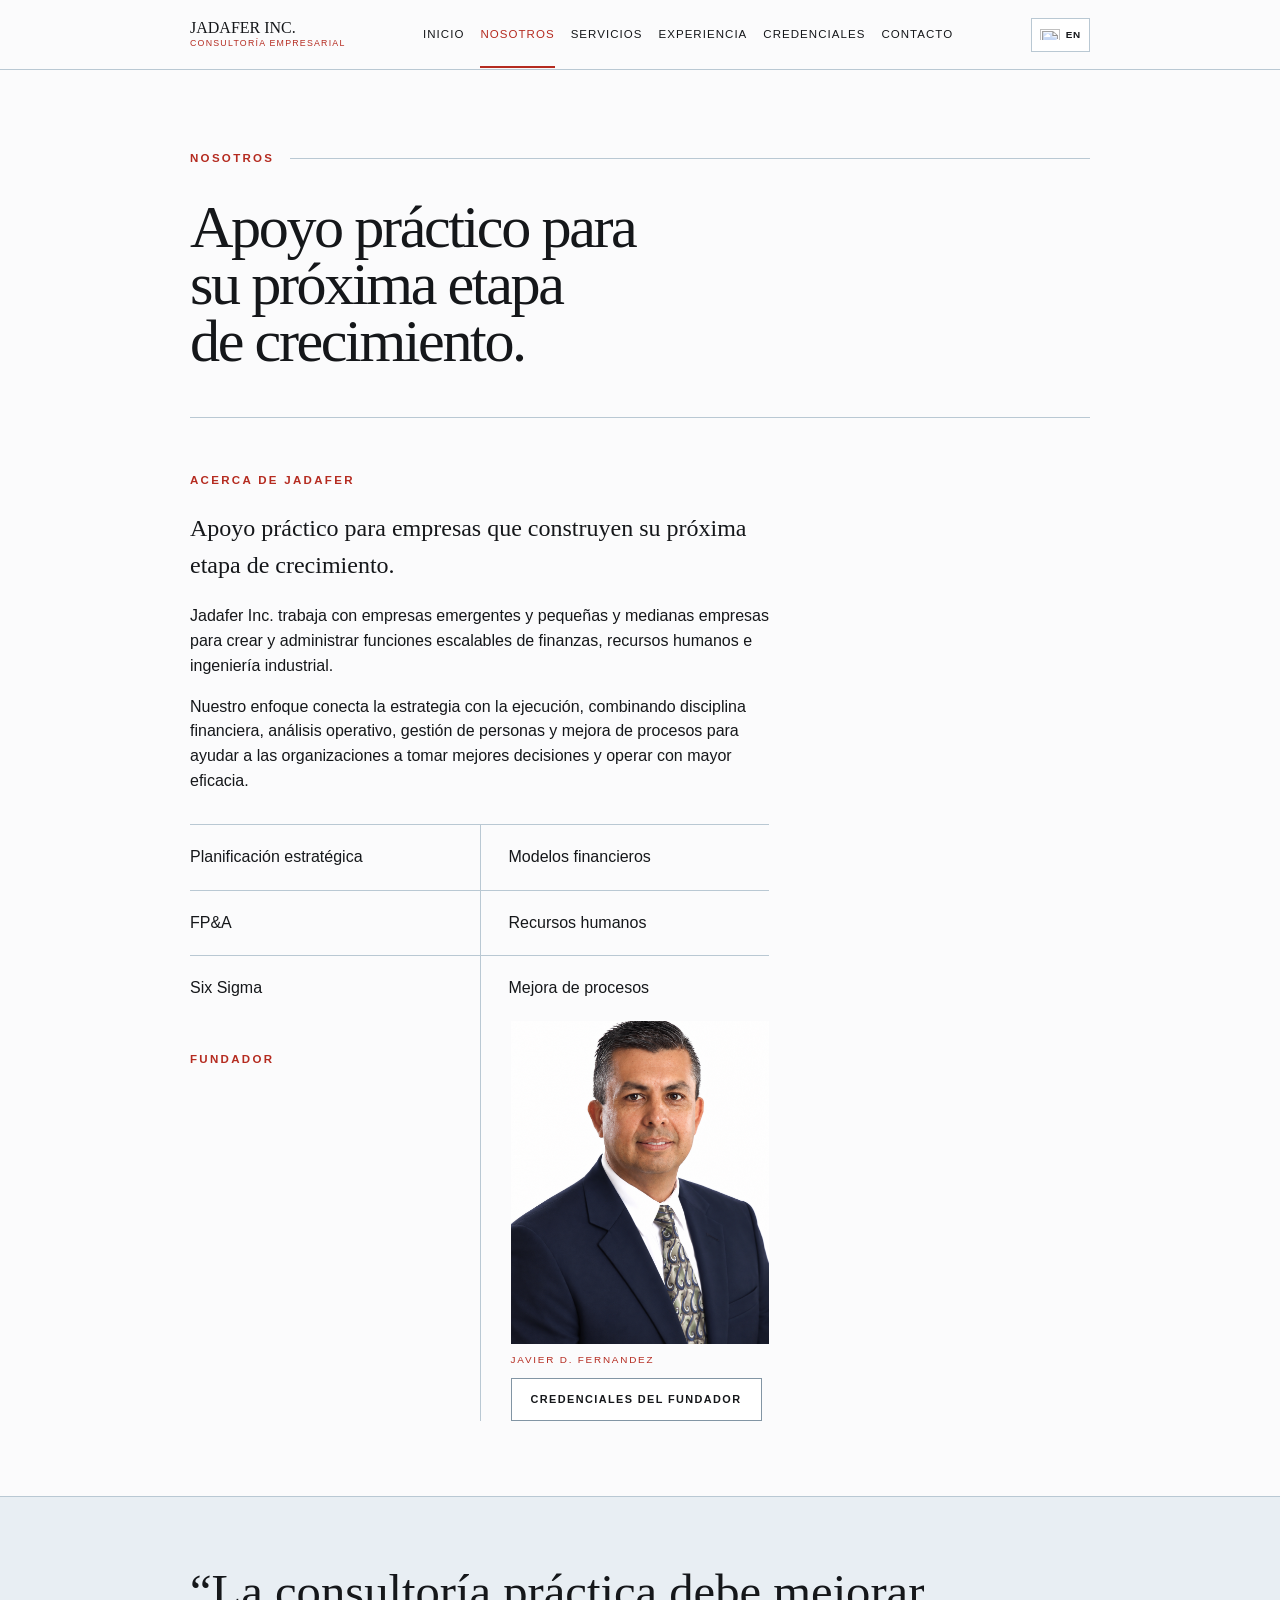
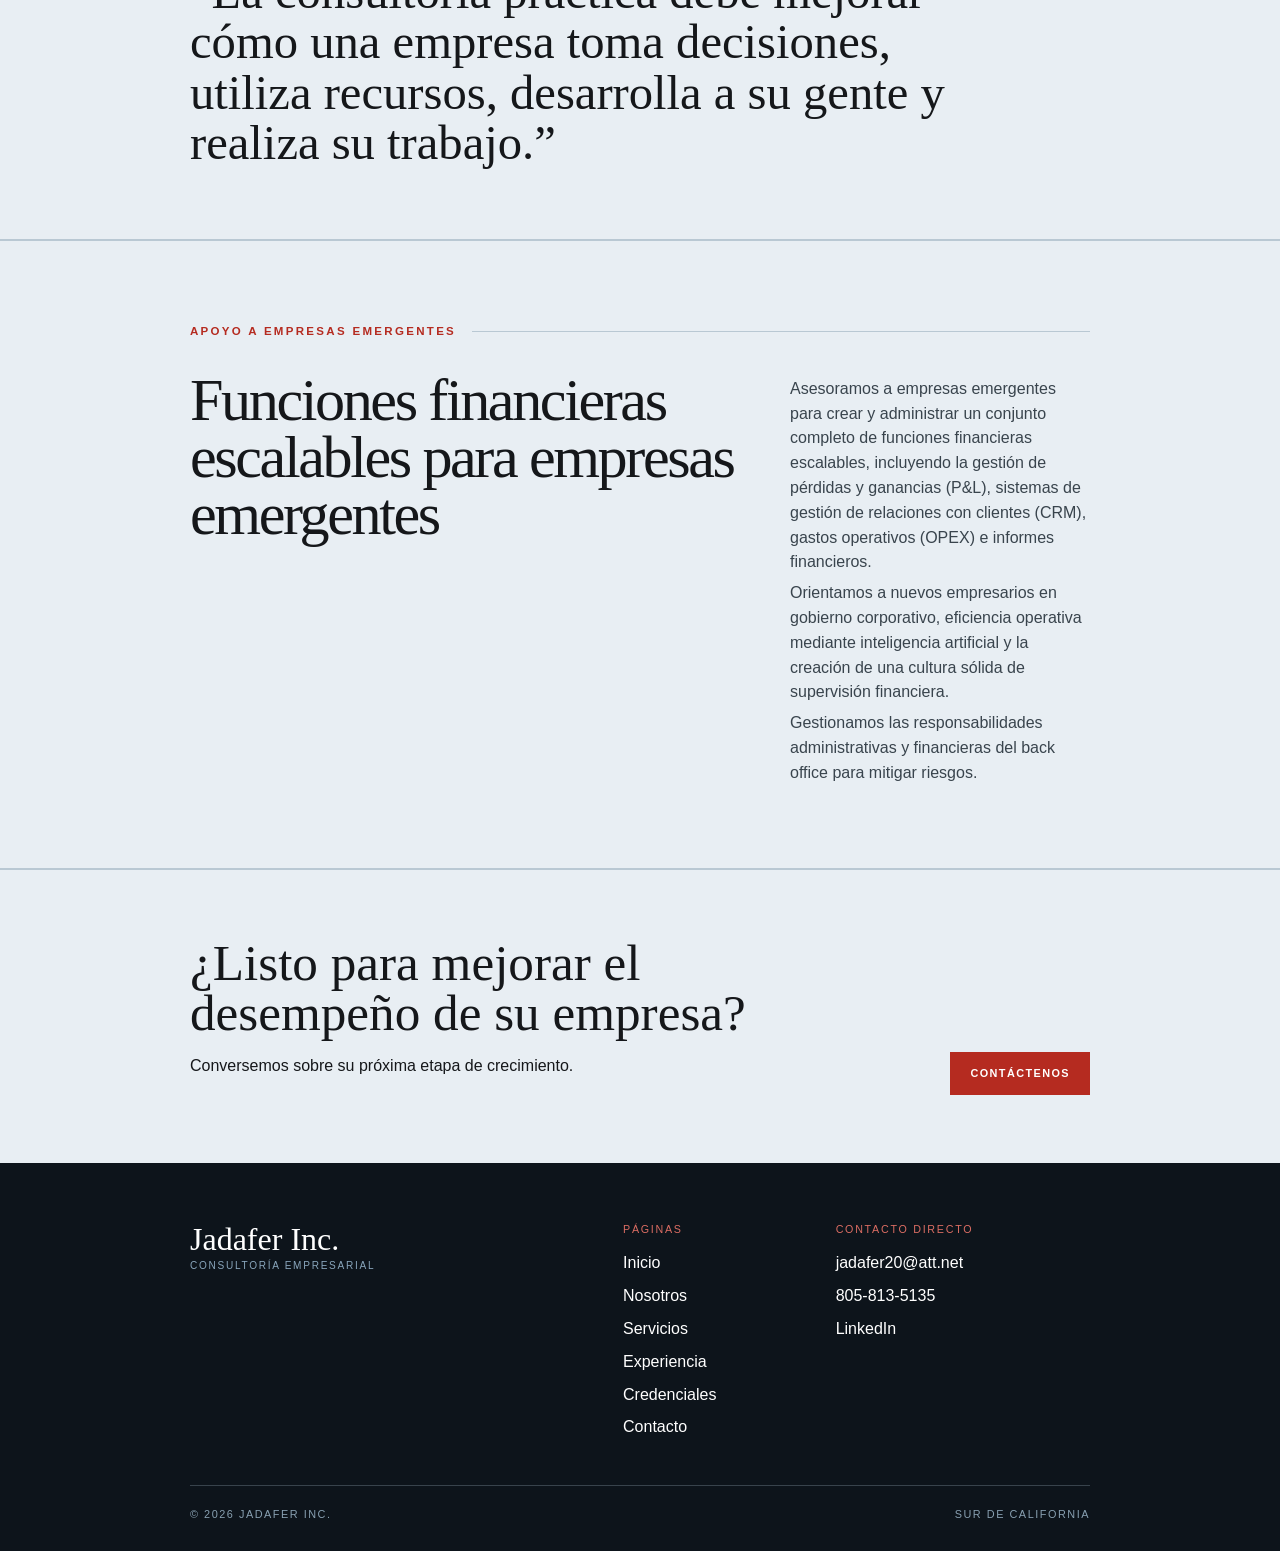
==== about-es.html @ 96ad6023 "Match reference layout; add English and Spanish consulting pages Restructure Jadafer into separate p" ====
<!doctype html><html lang="es"><head><meta charset="utf-8"><meta name="viewport" content="width=device-width,initial-scale=1"><title>Nosotros | Jadafer Inc.</title><meta name="description" content="Consultoría empresarial: finanzas, estrategia, recursos humanos e ingeniería industrial."><link rel="stylesheet" href="style.css"><link rel="stylesheet" href="style-original-format.css"><link rel="alternate" hreflang="en" href="https://www.jadafer.com/about.html"><link rel="alternate" hreflang="es" href="https://www.jadafer.com/about-es.html"></head><body><a class="skip" href="#main">Saltar al contenido</a><header><div class="wrap nav"><a class="brand" href="index-es.html"><span><strong>JADAFER INC.</strong><small>Consultoría empresarial</small></span></a><nav class="links" id="navigation" aria-label="Principal"><a href="index-es.html">Inicio</a><a href="about-es.html" class="active" aria-current="page">Nosotros</a><a href="services-es.html">Servicios</a><a href="experience-es.html">Experiencia</a><a href="credentials-es.html">Credenciales</a><a href="contact-es.html">Contacto</a></nav><div class="nav-actions"><a class="flag-switch" href="about.html" lang="en" aria-label="View this page in English" title="English"><img src="https://flagcdn.com/w20/us.png" width="20" height="11" alt=""><span>EN</span></a></div><button class="menu" aria-controls="navigation" aria-label="Abrir menú" aria-expanded="false">☰</button></div></header><main id="main"><section class="page-hero"><div class="wrap"><div class="section-label"><span class="eyebrow">Nosotros</span><span class="rule"></span></div><h1 class="page-title">Apoyo práctico para<br>su próxima etapa<br>de crecimiento.</h1></div></section><section><div class="wrap profile-grid"><div class="profile-copy">
        <div class="eyebrow">Acerca de Jadafer</div>
        <h2>Apoyo práctico para empresas que construyen su próxima etapa de crecimiento.</h2>
        <p>Jadafer Inc. trabaja con empresas emergentes y pequeñas y medianas empresas para crear y administrar funciones escalables de finanzas, recursos humanos e ingeniería industrial.</p>
        <p>Nuestro enfoque conecta la estrategia con la ejecución, combinando disciplina financiera, análisis operativo, gestión de personas y mejora de procesos para ayudar a las organizaciones a tomar mejores decisiones y operar con mayor eficacia.</p>
        <div class="cap-grid">
          <span class="cap">Planificación estratégica</span>
          <span class="cap">Modelos financieros</span>
          <span class="cap">FP&amp;A</span>
          <span class="cap">Recursos humanos</span>
          <span class="cap">Six Sigma</span>
          <span class="cap">Mejora de procesos</span>
        <div class="founder-intro">
          <div class="eyebrow">Fundador</div></div><aside class="side-image"><img src="javier-fernandez-founder.png" alt="Javier D. Fernandez — fundador de Jadafer Inc."><p class="caption">Javier D. Fernandez</p><a class="btn" href="credentials-es.html">Credenciales del fundador</a></aside></div></section><section class="band quote-band"><div class="wrap"><div class="quote">“La consultoría práctica debe mejorar cómo una empresa toma decisiones, utiliza recursos, desarrolla a su gente y realiza su trabajo.”</div></div></section><section class="band"><div class="wrap band-pad"><div class="section-label"><span class="eyebrow">Apoyo a empresas emergentes</span><span class="rule"></span></div><div class="split-intro"><h2>Funciones financieras escalables para empresas emergentes</h2><div><p>Asesoramos a empresas emergentes para crear y administrar un conjunto completo de funciones financieras escalables, incluyendo la gestión de pérdidas y ganancias (P&amp;L), sistemas de gestión de relaciones con clientes (CRM), gastos operativos (OPEX) e informes financieros.</p><p>Orientamos a nuevos empresarios en gobierno corporativo, eficiencia operativa mediante inteligencia artificial y la creación de una cultura sólida de supervisión financiera.</p><p>Gestionamos las responsabilidades administrativas y financieras del back office para mitigar riesgos.</p></div></div></div></section><section class="cta"><div class="wrap cta-grid"><div><h2>¿Listo para mejorar el desempeño de su empresa?</h2><p>Conversemos sobre su próxima etapa de crecimiento.</p></div><a class="btn red" href="contact-es.html">Contáctenos</a></div></section></main><footer><div class="wrap"><div class="footer-grid"><div><div class="footer-name">Jadafer Inc.</div><div class="footer-tag">Consultoría empresarial</div></div><div><div class="footer-head">Páginas</div><div class="footer-links"><a href="index-es.html">Inicio</a><a href="about-es.html" class="active" aria-current="page">Nosotros</a><a href="services-es.html">Servicios</a><a href="experience-es.html">Experiencia</a><a href="credentials-es.html">Credenciales</a><a href="contact-es.html">Contacto</a></div></div><div><div class="footer-head">Contacto directo</div><div class="footer-links"><a href="mailto:JADAFER20@ATT.NET">jadafer20@att.net</a><a href="tel:+18058135135">805-813-5135</a><a href="https://www.linkedin.com/in/javierdfernandez">LinkedIn</a></div></div></div><div class="footer-bottom"><span>© <span data-year></span> Jadafer Inc.</span><span>Sur de California</span></div></div></footer><script src="app.js"></script></body></html>
---- style.css ----
:root{--ink:#15171a;--muted:#5c6670;--red:#b52b20;--blue:#dfe8ef;--line:#b9c8d3;--paper:#fbfbfc;--night:#0d141b;--max:1120px}*{box-sizing:border-box}html{scroll-behavior:smooth}body{margin:0;background:var(--paper);color:var(--ink);font-family:Arial,Helvetica,sans-serif;font-size:16px;line-height:1.55}a{color:inherit;text-decoration:none}img{display:block;max-width:100%}.wrap{width:min(var(--max),calc(100% - 44px));margin:auto}.serif,h1,h2,h3,.quote{font-family:Georgia,'Times New Roman',serif;font-weight:400}.eyebrow{font-size:.72rem;letter-spacing:.2em;text-transform:uppercase;color:var(--red);font-weight:700}.rule{height:1px;background:var(--line);flex:1}.section-label{display:flex;align-items:center;gap:16px;margin-bottom:30px}.section-label .eyebrow{white-space:nowrap}header{height:70px;border-bottom:1px solid var(--line);background:rgba(251,251,252,.96);position:sticky;top:0;z-index:20}.nav{height:100%;display:flex;align-items:center;justify-content:space-between;gap:28px}.brand{display:grid;grid-template-columns:34px auto;gap:10px;align-items:center}.monogram{width:34px;height:34px;background:var(--night);color:white;display:grid;place-items:center;font:700 .85rem Georgia}.brand strong{display:block;font:400 1rem Georgia}.brand small{display:block;color:var(--red);letter-spacing:.14em;font-size:.57rem;text-transform:uppercase}.links{display:flex;gap:25px;align-items:center;font-size:.72rem;letter-spacing:.14em;text-transform:uppercase}.links a{padding:25px 0 22px;border-bottom:2px solid transparent}.links a:hover,.links a.active{color:var(--red);border-color:var(--red)}.nav-actions{display:flex;gap:8px;align-items:center}.icon-btn{width:34px;height:34px;border:1px solid var(--line);display:grid;place-items:center;background:white;font-size:.7rem}.icon-btn svg{width:14px;height:14px;fill:currentColor}.flag-switch{height:34px;min-width:54px;padding:0 8px;border:1px solid var(--line);display:flex;align-items:center;justify-content:center;gap:6px;background:#fff;font-size:.62rem;font-weight:700;letter-spacing:.08em}.flag-switch:hover{border-color:#8295a4;background:#f3f6f8}.flag-switch img{display:block;width:20px;height:auto;flex:0 0 auto}.menu{display:none;border:1px solid var(--line);background:#fff;width:40px;height:36px;font-size:1.2rem}.hero{padding:92px 0 72px}.hero-top{display:grid;grid-template-columns:320px 1fr;gap:48px;align-items:center}.headshot-frame{border:1px solid #8299aa;padding:9px}.headshot-frame img{width:100%;aspect-ratio:4/5;object-fit:cover;object-position:center top}.hero-copy h1{font-size:clamp(3.2rem,6vw,6.25rem);line-height:.91;letter-spacing:-.055em;margin:15px 0 0;max-width:760px}.hero-copy em{display:block;color:var(--red);font-weight:400}.hero-lower{border-top:1px solid var(--line);margin-top:38px;padding-top:30px;display:grid;grid-template-columns:1.1fr auto;gap:35px;align-items:end}.hero-lower p{max-width:760px;margin:0;color:#303941}.actions{display:flex;gap:12px;flex-wrap:wrap}.btn{display:inline-flex;align-items:center;justify-content:center;min-height:43px;padding:0 19px;border:1px solid #8295a4;text-transform:uppercase;letter-spacing:.13em;font-size:.68rem;font-weight:700;background:white}.btn.red{background:var(--red);border-color:var(--red);color:white}.btn:hover{transform:translateY(-1px)}section.band{background:#e8eef3;border-block:1px solid var(--line)}.band-pad{padding:82px 0}.split-intro{display:grid;grid-template-columns:minmax(0,1.55fr) minmax(300px,.85fr);gap:56px;align-items:start}.split-intro h2,.page-title{font-size:clamp(3rem,4.35vw,4.75rem);line-height:.94;letter-spacing:-.045em;margin:0}.split-intro p{margin:6px 0 0;color:#39444d;max-width:430px}.automation{margin-top:42px;border-top:1px solid #91a6b4}.auto-row{display:grid;grid-template-columns:42px 1.2fr 28px 1fr;gap:18px;align-items:center;padding:17px 0;border-bottom:1px solid #b6c5d0}.auto-row s{color:#6b757e}.auto-row b{color:var(--red)}.auto-icon{width:32px;height:32px;border:1px solid #91a6b4;display:grid;place-items:center;color:var(--red)}.wide-photo{padding:72px 0}.wide-photo img{width:100%;height:auto}.caption{font-size:.62rem;letter-spacing:.18em;text-transform:uppercase;color:var(--red);margin-top:8px}.facts{padding:20px 0 70px}.fact-grid{display:grid;grid-template-columns:repeat(3,1fr);border-top:1px solid var(--line)}.fact{padding:25px 20px;border-right:1px solid var(--line);text-align:center}.fact:nth-child(3n){border-right:0}.fact strong{display:block;font:400 2.65rem Georgia;color:var(--red);line-height:1}.fact span{display:block;margin-top:8px;color:#414a52}.quote-band{padding:70px 0}.quote{font-size:clamp(2.2rem,4.2vw,4.4rem);line-height:1.02;max-width:850px}.services{padding:76px 0}.service-grid{display:grid;grid-template-columns:1fr 1fr}.service{padding:24px 28px 28px 0;border-top:1px solid var(--line)}.service:nth-child(even){padding-left:28px;border-left:1px solid var(--line)}.service h3{font-size:1.55rem;margin:0 0 9px}.service p{margin:0;color:var(--muted)}.cta{background:#e8eef3;border-top:1px solid var(--line);padding:68px 0}.cta-grid{display:grid;grid-template-columns:1fr auto;align-items:end;gap:30px}.cta h2{font-size:clamp(2.5rem,4.5vw,4.6rem);line-height:.96;margin:0;max-width:700px}.page-hero{padding:80px 0 48px}.page-title{max-width:900px}.page-photo{margin-top:52px}.page-photo img{width:100%;aspect-ratio:16/9;object-fit:cover}.profile-grid{display:grid;grid-template-columns:1.5fr .65fr;gap:70px;padding:54px 0 75px;border-top:1px solid var(--line)}.profile-copy p:first-child:first-letter{float:left;font:400 4rem Georgia;color:var(--red);line-height:.72;padding-right:8px}.side-image{border-left:1px solid var(--line);padding-left:30px}.side-image img{aspect-ratio:4/5;object-fit:cover}.mini-stat{padding:17px 0;border-bottom:1px solid var(--line)}.mini-stat strong{display:block;font:400 2rem Georgia;color:var(--red)}.career{padding:30px 0 80px}.job{display:grid;grid-template-columns:175px 1fr;gap:35px;padding:34px 0;border-top:1px solid var(--line)}.job-meta{font-size:.68rem;letter-spacing:.13em;text-transform:uppercase;color:var(--red)}.job h2{font-size:2rem;margin:0}.job .role{color:var(--red);margin:3px 0 16px}.job ul{padding-left:18px;margin:14px 0 0}.job li{margin:9px 0}.credentials{padding:35px 0 80px}.cred-section{border-top:1px solid var(--line);padding:30px 0 12px}.edu-row,.cert-row{display:grid;grid-template-columns:170px 1fr auto;gap:28px;padding:18px 0;border-bottom:1px solid #cbd6dd}.edu-row h3,.cert-row h3{font-size:1.2rem;margin:0}.cap-grid{display:grid;grid-template-columns:1fr 1fr;margin-top:30px}.cap{padding:20px 28px 20px 0;border-top:1px solid var(--line)}.cap:nth-child(even){padding-left:28px;border-left:1px solid var(--line)}.cap h3{color:var(--red);font:700 .72rem Arial;text-transform:uppercase;letter-spacing:.16em}.cap ul{list-style:none;padding:0;margin:0}.cap li{margin:6px 0}.contact-main{display:grid;grid-template-columns:1.3fr .7fr;gap:55px;padding:40px 0 75px;border-top:1px solid var(--line)}.contact-list{border-top:1px solid var(--line)}.contact-row{display:grid;grid-template-columns:110px 1fr;padding:16px 0;border-bottom:1px solid var(--line)}.contact-row span:first-child{color:#7a858d;text-transform:uppercase;letter-spacing:.14em;font-size:.68rem}.contact-linkedin-label{display:flex;align-items:center;gap:7px}.contact-linkedin-label svg{width:14px;height:14px;fill:#0a66c2;flex:0 0 auto}.resume-box{border-left:1px solid var(--line);padding-left:34px}.resume-box p{color:var(--muted)}.faq-grid{display:grid;grid-template-columns:1fr 1fr;gap:0 45px}.faq{border-left:2px solid var(--line);padding:0 0 24px 18px}.faq h3{font-size:1.3rem;margin:0 0 9px}.faq p{margin:0;color:var(--muted)}footer{background:var(--night);color:white;padding:58px 0 28px}.footer-grid{display:grid;grid-template-columns:1.1fr .45fr .75fr;gap:60px}.footer-name{font:400 2rem Georgia}.footer-tag{font-size:.63rem;letter-spacing:.17em;color:#89a6bc;text-transform:uppercase}.footer-head{font-size:.67rem;text-transform:uppercase;letter-spacing:.16em;color:#dc6d63}.footer-links{display:grid;gap:8px;margin-top:14px}.footer-bottom{border-top:1px solid #38434c;margin-top:45px;padding-top:20px;display:flex;justify-content:space-between;color:#88a0b1;font-size:.68rem;letter-spacing:.14em;text-transform:uppercase}@media(max-width:850px){header{height:auto}.nav{min-height:66px}.links{display:none;position:absolute;top:66px;left:0;right:0;background:var(--paper);padding:15px 22px;border-bottom:1px solid var(--line);flex-direction:column;align-items:flex-start}.links.open{display:flex}.links a{padding:8px 0}.menu{display:block}.nav-actions{display:flex;margin-left:auto}.hero-top,.hero-lower,.split-intro,.profile-grid,.contact-main,.cta-grid{grid-template-columns:1fr}.hero-top{gap:36px}.headshot-frame{max-width:420px}.hero-lower{align-items:start}.fact-grid{grid-template-columns:1fr 1fr}.fact:nth-child(3n){padding-left:0}.job{grid-template-columns:1fr;gap:10px}.page-photo img{aspect-ratio:4/3}.footer-grid{grid-template-columns:1fr 1fr}.footer-grid>div:first-child{grid-column:1/-1}}@media(max-width:580px){.wrap{width:min(100% - 30px,var(--max))}.hero,.page-hero{padding-top:55px}.hero-copy h1,.page-title,.split-intro h2{font-size:3rem}.service-grid,.cap-grid,.faq-grid,.fact-grid{grid-template-columns:1fr}.service:nth-child(even),.cap:nth-child(even){padding-left:0;border-left:0}.fact{border-right:0;border-bottom:1px solid var(--line)}.auto-row{grid-template-columns:36px 1fr}.auto-row b{grid-column:2}.auto-row>span:nth-child(3){display:none}.edu-row,.cert-row{grid-template-columns:1fr;gap:7px}.footer-grid{grid-template-columns:1fr}.footer-grid>div:first-child{grid-column:auto}.footer-bottom{display:grid;gap:8px}.brand strong{font-size:.9rem}}

.brand{grid-template-columns:auto}.brand small{font-size:.55rem}.nav{gap:18px}.links{gap:16px;letter-spacing:.09em}.logo-frame{padding:20px;background:white;border:1px solid var(--line)}.logo-frame img{width:100%;height:auto}.service ul{padding-left:20px;color:var(--muted)}.client-grid{display:grid;grid-template-columns:repeat(3,1fr);gap:25px;padding:32px 0}.client-grid img{width:100%;height:75px;object-fit:contain}.founder-intro{margin-top:30px;color:var(--muted)}.side-image{min-width:0}a:focus-visible,button:focus-visible{outline:3px solid var(--red);outline-offset:4px}.skip{position:absolute;left:15px;top:-100px;background:white;padding:10px;z-index:100}.skip:focus{top:10px}@media(max-width:850px){.side-image,.resume-box{border-left:0;padding-left:0}.section-label .eyebrow{white-space:normal}}@media(max-width:580px){.client-grid{grid-template-columns:1fr 1fr}.contact-row{grid-template-columns:1fr;gap:6px}.brand small{letter-spacing:.06em}}@media(prefers-reduced-motion:reduce){html{scroll-behavior:auto}.btn:hover{transform:none}}
---- style-original-format.css ----
/* Compact editorial word setting from the original reference website. */
@media(min-width:851px){
  .wrap{max-width:900px}
  .hero{padding:76px 0 64px}
  .hero-top{grid-template-columns:245px 1fr;gap:42px}
  .hero-copy h1{font-size:clamp(3.1rem,5.25vw,4.55rem);line-height:.94;letter-spacing:-.045em;max-width:650px}
  .split-intro h2,.page-title{font-size:clamp(3rem,4.7vw,4.55rem);line-height:.95;letter-spacing:-.04em}
  .quote{font-size:clamp(2.1rem,3.8vw,3.6rem);line-height:1.04;max-width:760px}
  .cta h2{font-size:clamp(2.5rem,4vw,3.7rem);line-height:.98;max-width:650px}
}
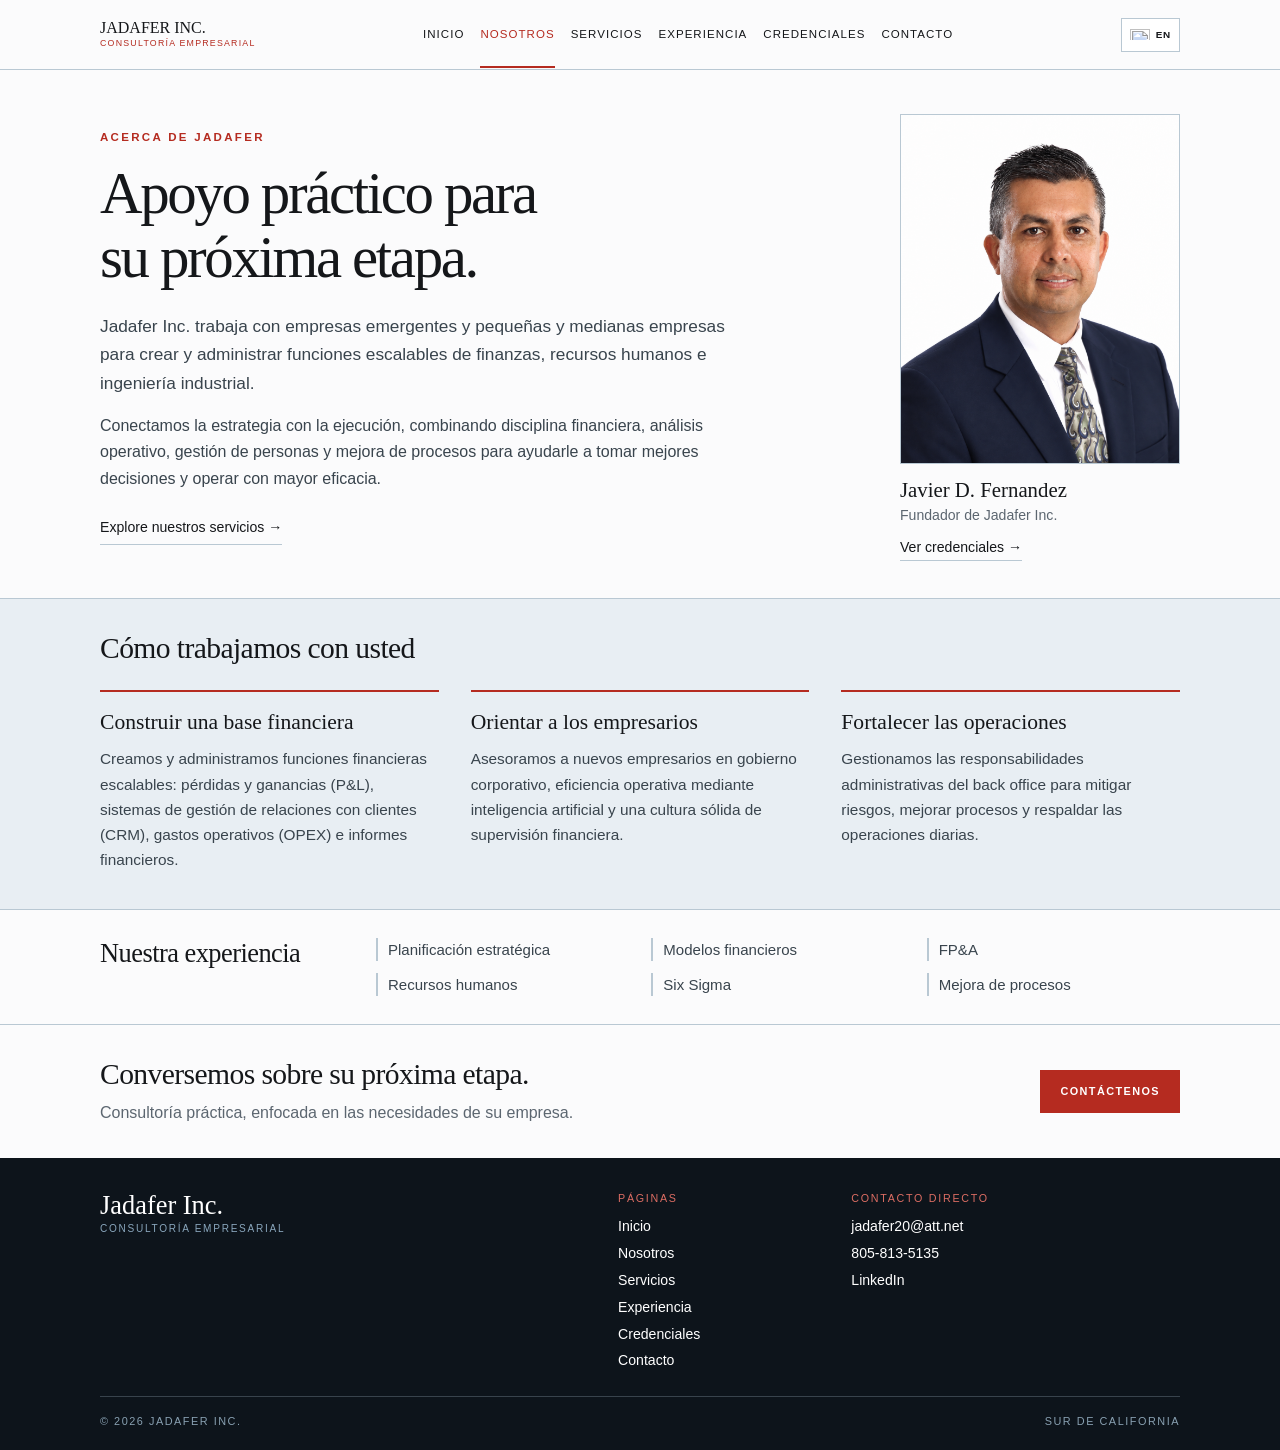
==== commit 026cd9fc: "Simplify About pages and add client logo ticker Match the compact home-page style on English and Spa" ====
--- a/about-es.html
+++ b/about-es.html
@@ -1,14 +1,6 @@
-<!doctype html><html lang="es"><head><meta charset="utf-8"><meta name="viewport" content="width=device-width,initial-scale=1"><title>Nosotros | Jadafer Inc.</title><meta name="description" content="Consultoría empresarial: finanzas, estrategia, recursos humanos e ingeniería industrial."><link rel="stylesheet" href="style.css"><link rel="stylesheet" href="style-original-format.css"><link rel="alternate" hreflang="en" href="https://www.jadafer.com/about.html"><link rel="alternate" hreflang="es" href="https://www.jadafer.com/about-es.html"></head><body><a class="skip" href="#main">Saltar al contenido</a><header><div class="wrap nav"><a class="brand" href="index-es.html"><span><strong>JADAFER INC.</strong><small>Consultoría empresarial</small></span></a><nav class="links" id="navigation" aria-label="Principal"><a href="index-es.html">Inicio</a><a href="about-es.html" class="active" aria-current="page">Nosotros</a><a href="services-es.html">Servicios</a><a href="experience-es.html">Experiencia</a><a href="credentials-es.html">Credenciales</a><a href="contact-es.html">Contacto</a></nav><div class="nav-actions"><a class="flag-switch" href="about.html" lang="en" aria-label="View this page in English" title="English"><img src="https://flagcdn.com/w20/us.png" width="20" height="11" alt=""><span>EN</span></a></div><button class="menu" aria-controls="navigation" aria-label="Abrir menú" aria-expanded="false">☰</button></div></header><main id="main"><section class="page-hero"><div class="wrap"><div class="section-label"><span class="eyebrow">Nosotros</span><span class="rule"></span></div><h1 class="page-title">Apoyo práctico para<br>su próxima etapa<br>de crecimiento.</h1></div></section><section><div class="wrap profile-grid"><div class="profile-copy">
-        <div class="eyebrow">Acerca de Jadafer</div>
-        <h2>Apoyo práctico para empresas que construyen su próxima etapa de crecimiento.</h2>
-        <p>Jadafer Inc. trabaja con empresas emergentes y pequeñas y medianas empresas para crear y administrar funciones escalables de finanzas, recursos humanos e ingeniería industrial.</p>
-        <p>Nuestro enfoque conecta la estrategia con la ejecución, combinando disciplina financiera, análisis operativo, gestión de personas y mejora de procesos para ayudar a las organizaciones a tomar mejores decisiones y operar con mayor eficacia.</p>
-        <div class="cap-grid">
-          <span class="cap">Planificación estratégica</span>
-          <span class="cap">Modelos financieros</span>
-          <span class="cap">FP&amp;A</span>
-          <span class="cap">Recursos humanos</span>
-          <span class="cap">Six Sigma</span>
-          <span class="cap">Mejora de procesos</span>
-        <div class="founder-intro">
-          <div class="eyebrow">Fundador</div></div><aside class="side-image"><img src="javier-fernandez-founder.png" alt="Javier D. Fernandez — fundador de Jadafer Inc."><p class="caption">Javier D. Fernandez</p><a class="btn" href="credentials-es.html">Credenciales del fundador</a></aside></div></section><section class="band quote-band"><div class="wrap"><div class="quote">“La consultoría práctica debe mejorar cómo una empresa toma decisiones, utiliza recursos, desarrolla a su gente y realiza su trabajo.”</div></div></section><section class="band"><div class="wrap band-pad"><div class="section-label"><span class="eyebrow">Apoyo a empresas emergentes</span><span class="rule"></span></div><div class="split-intro"><h2>Funciones financieras escalables para empresas emergentes</h2><div><p>Asesoramos a empresas emergentes para crear y administrar un conjunto completo de funciones financieras escalables, incluyendo la gestión de pérdidas y ganancias (P&amp;L), sistemas de gestión de relaciones con clientes (CRM), gastos operativos (OPEX) e informes financieros.</p><p>Orientamos a nuevos empresarios en gobierno corporativo, eficiencia operativa mediante inteligencia artificial y la creación de una cultura sólida de supervisión financiera.</p><p>Gestionamos las responsabilidades administrativas y financieras del back office para mitigar riesgos.</p></div></div></div></section><section class="cta"><div class="wrap cta-grid"><div><h2>¿Listo para mejorar el desempeño de su empresa?</h2><p>Conversemos sobre su próxima etapa de crecimiento.</p></div><a class="btn red" href="contact-es.html">Contáctenos</a></div></section></main><footer><div class="wrap"><div class="footer-grid"><div><div class="footer-name">Jadafer Inc.</div><div class="footer-tag">Consultoría empresarial</div></div><div><div class="footer-head">Páginas</div><div class="footer-links"><a href="index-es.html">Inicio</a><a href="about-es.html" class="active" aria-current="page">Nosotros</a><a href="services-es.html">Servicios</a><a href="experience-es.html">Experiencia</a><a href="credentials-es.html">Credenciales</a><a href="contact-es.html">Contacto</a></div></div><div><div class="footer-head">Contacto directo</div><div class="footer-links"><a href="mailto:JADAFER20@ATT.NET">jadafer20@att.net</a><a href="tel:+18058135135">805-813-5135</a><a href="https://www.linkedin.com/in/javierdfernandez">LinkedIn</a></div></div></div><div class="footer-bottom"><span>© <span data-year></span> Jadafer Inc.</span><span>Sur de California</span></div></div></footer><script src="app.js"></script></body></html>+<!doctype html><html lang="es"><head><meta charset="utf-8"><meta name="viewport" content="width=device-width,initial-scale=1"><title>Nosotros | Jadafer Inc.</title><meta name="description" content="Consultoría empresarial: finanzas, estrategia, recursos humanos e ingeniería industrial."><link rel="stylesheet" href="style.css"><link rel="stylesheet" href="style-original-format.css"><link rel="alternate" hreflang="en" href="https://www.jadafer.com/about.html"><link rel="alternate" hreflang="es" href="https://www.jadafer.com/about-es.html"><link rel="stylesheet" href="home.css"><link rel="stylesheet" href="about.css"></head><body class="home-page about-page"><a class="skip" href="#main">Saltar al contenido</a><header><div class="wrap nav"><a class="brand" href="index-es.html"><span><strong>JADAFER INC.</strong><small>Consultoría empresarial</small></span></a><nav class="links" id="navigation" aria-label="Principal"><a href="index-es.html">Inicio</a><a href="about-es.html" class="active" aria-current="page">Nosotros</a><a href="services-es.html">Servicios</a><a href="experience-es.html">Experiencia</a><a href="credentials-es.html">Credenciales</a><a href="contact-es.html">Contacto</a></nav><div class="nav-actions"><a class="flag-switch" href="about.html" lang="en" aria-label="View this page in English" title="English"><img src="https://flagcdn.com/w20/us.png" width="20" height="11" alt=""><span>EN</span></a></div><button class="menu" aria-controls="navigation" aria-label="Abrir menú" aria-expanded="false">☰</button></div></header><main id="main">
+<section class="about-intro"><div class="wrap about-intro-grid"><div class="about-copy"><p class="eyebrow">Acerca de Jadafer</p><h1>Apoyo práctico para<br>su próxima etapa.</h1><p class="about-lead">Jadafer Inc. trabaja con empresas emergentes y pequeñas y medianas empresas para crear y administrar funciones escalables de finanzas, recursos humanos e ingeniería industrial.</p><p>Conectamos la estrategia con la ejecución, combinando disciplina financiera, análisis operativo, gestión de personas y mejora de procesos para ayudarle a tomar mejores decisiones y operar con mayor eficacia.</p><a class="home-text-link" href="services-es.html">Explore nuestros servicios <span aria-hidden="true">→</span></a></div><figure class="about-founder"><img src="javier-fernandez-founder.png" alt="Javier D. Fernandez" width="280" height="350"><figcaption><strong>Javier D. Fernandez</strong><span>Fundador de Jadafer Inc.</span><a class="home-text-link" href="credentials-es.html">Ver credenciales <span aria-hidden="true">→</span></a></figcaption></figure></div></section>
+<section class="about-method" aria-labelledby="method-title"><div class="wrap"><h2 id="method-title">Cómo trabajamos con usted</h2><div class="about-pillar-grid"><article class="about-pillar"><h3>Construir una base financiera</h3><p>Creamos y administramos funciones financieras escalables: pérdidas y ganancias (P&amp;L), sistemas de gestión de relaciones con clientes (CRM), gastos operativos (OPEX) e informes financieros.</p></article><article class="about-pillar"><h3>Orientar a los empresarios</h3><p>Asesoramos a nuevos empresarios en gobierno corporativo, eficiencia operativa mediante inteligencia artificial y una cultura sólida de supervisión financiera.</p></article><article class="about-pillar"><h3>Fortalecer las operaciones</h3><p>Gestionamos las responsabilidades administrativas del back office para mitigar riesgos, mejorar procesos y respaldar las operaciones diarias.</p></article></div></div></section>
+<section class="about-expertise" aria-labelledby="expertise-title"><div class="wrap about-expertise-grid"><h2 id="expertise-title">Nuestra experiencia</h2><ul><li>Planificación estratégica</li><li>Modelos financieros</li><li>FP&amp;A</li><li>Recursos humanos</li><li>Six Sigma</li><li>Mejora de procesos</li></ul></div></section>
+<section class="home-contact"><div class="wrap home-contact-grid"><div><h2>Conversemos sobre su próxima etapa.</h2><p>Consultoría práctica, enfocada en las necesidades de su empresa.</p></div><a class="btn red" href="contact-es.html">Contáctenos</a></div></section>
+</main><footer><div class="wrap"><div class="footer-grid"><div><div class="footer-name">Jadafer Inc.</div><div class="footer-tag">Consultoría empresarial</div></div><div><div class="footer-head">Páginas</div><div class="footer-links"><a href="index-es.html">Inicio</a><a href="about-es.html" class="active" aria-current="page">Nosotros</a><a href="services-es.html">Servicios</a><a href="experience-es.html">Experiencia</a><a href="credentials-es.html">Credenciales</a><a href="contact-es.html">Contacto</a></div></div><div><div class="footer-head">Contacto directo</div><div class="footer-links"><a href="mailto:JADAFER20@ATT.NET">jadafer20@att.net</a><a href="tel:+18058135135">805-813-5135</a><a href="https://www.linkedin.com/in/javierdfernandez">LinkedIn</a></div></div></div><div class="footer-bottom"><span>© <span data-year></span> Jadafer Inc.</span><span>Sur de California</span></div></div></footer><script src="app.js"></script></body></html>
--- a/home.css
+++ b/home.css
@@ -0,0 +1,59 @@
+/* Home page: compact overview with one consolidated approach section. */
+.home-page .wrap{max-width:1080px}
+.home-hero{padding:48px 0 42px}
+.home-hero-grid{display:grid;grid-template-columns:minmax(0,1.45fr) minmax(220px,.8fr);gap:48px;align-items:center}
+.home-intro .eyebrow{margin:0 0 16px}
+.home-intro h1{font-size:clamp(2.65rem,4.8vw,4.1rem);line-height:1.06;letter-spacing:-.045em;margin:0}
+.home-intro h1 em{color:var(--red);font-style:normal}
+.home-lead{max-width:610px;color:#39444d;margin:20px 0 24px;line-height:1.65}
+.home-intro .actions{align-items:center;gap:22px}
+.home-text-link{font-size:.88rem;border-bottom:1px solid var(--line);padding:5px 0}
+.home-text-link:hover{color:var(--red);border-color:var(--red)}
+.home-logo img{width:100%;height:auto;max-width:320px;margin:auto;mix-blend-mode:multiply}
+.home-services{padding:30px 0 38px;border-top:1px solid var(--line)}
+.home-section-heading h2{font-size:1.7rem;margin:0 0 22px;letter-spacing:-.02em}
+.home-service-grid{display:grid;grid-template-columns:repeat(4,minmax(0,1fr));gap:24px}
+.home-service{border-top:2px solid var(--red);padding-top:14px}
+.home-service h3{font-size:1.25rem;line-height:1.3;margin:0 0 10px}
+.home-service p{font-size:.94rem;color:var(--muted);margin:0;line-height:1.6}
+.home-approach{background:#e8eef3;border-block:1px solid var(--line);padding:38px 0}
+.home-approach-grid{display:grid;grid-template-columns:minmax(0,.9fr) minmax(0,1.25fr);gap:48px}
+.home-approach .eyebrow{margin:0 0 14px}
+.home-approach h2{font-size:clamp(2rem,3vw,2.65rem);line-height:1.12;letter-spacing:-.03em;margin:0 0 16px;max-width:420px}
+.home-approach p{color:#39444d;margin:0;line-height:1.65}
+.approach-item+.approach-item{margin-top:16px;padding-top:16px;border-top:1px solid var(--line)}
+.approach-item h3{font-size:1.23rem;line-height:1.3;margin:0 0 6px}
+.approach-item p{font-size:.95rem}
+.home-contact{padding:32px 0}
+.home-contact-grid{display:flex;justify-content:space-between;align-items:center;gap:24px}
+.home-contact h2{font-size:1.85rem;line-height:1.2;letter-spacing:-.02em;margin:0 0 8px}
+.home-contact p{margin:0;color:var(--muted)}
+.home-contact .btn{flex-shrink:0}
+.home-page footer{padding:32px 0 20px}
+.home-page .footer-grid{gap:36px}
+.home-page .footer-name{font-size:1.65rem}
+.home-page .footer-links{gap:5px;margin-top:10px;font-size:.88rem}
+.home-page .footer-bottom{margin-top:24px;padding-top:16px}
+@media(max-width:850px){
+ .home-hero-grid{gap:26px;grid-template-columns:minmax(0,1.4fr) minmax(180px,.7fr)}
+ .home-service-grid{grid-template-columns:repeat(2,minmax(0,1fr));gap:24px 28px}
+ .home-approach-grid{gap:28px;grid-template-columns:1fr 1.2fr}
+}
+@media(max-width:580px){
+ .home-hero{padding:28px 0}
+ .home-hero-grid{display:flex;flex-direction:column;gap:22px;align-items:stretch}
+ .home-logo{order:-1;align-self:flex-start;width:125px}
+ .home-intro h1{font-size:2.65rem}
+ .home-intro .eyebrow{font-size:.65rem;margin-bottom:12px}
+ .home-lead{margin:16px 0 20px}
+ .home-intro .actions{gap:16px}
+ .home-service-grid{gap:22px 18px}
+ .home-service h3{font-size:1.13rem}
+ .home-service p{font-size:.88rem}
+ .home-services,.home-approach{padding:28px 0}
+ .home-approach-grid{grid-template-columns:1fr;gap:24px}
+ .home-approach h2{font-size:2.1rem}
+ .home-contact-grid{align-items:flex-start;flex-direction:column;gap:18px}
+ .home-contact h2{font-size:1.65rem}
+ .home-page .footer-grid{gap:22px}
+}
--- a/about.css
+++ b/about.css
@@ -0,0 +1,43 @@
+.about-intro{padding:44px 0 38px}
+.about-intro-grid{display:grid;grid-template-columns:minmax(0,1fr) 280px;gap:64px;align-items:center}
+.about-copy .eyebrow{margin:0 0 16px}
+.about-copy h1{font-size:clamp(2.5rem,4.6vw,3.8rem);line-height:1.08;letter-spacing:-.04em;margin:0 0 22px}
+.about-copy p:not(.eyebrow){color:#39444d;line-height:1.65;margin:0 0 16px;max-width:650px}
+.about-copy .about-lead{font-size:1.08rem}
+.about-copy .home-text-link{display:inline-block;margin-top:4px}
+.about-founder{margin:0}
+.about-founder img{width:100%;height:auto;aspect-ratio:4/5;object-fit:cover;object-position:center top;border:1px solid var(--line)}
+.about-founder figcaption{padding-top:14px}
+.about-founder strong{display:block;font:400 1.3rem Georgia}
+.about-founder span{display:block;color:var(--muted);font-size:.88rem;margin:3px 0 8px}
+.about-founder .home-text-link span{display:inline;color:inherit}
+.about-method{background:#e8eef3;border-block:1px solid var(--line);padding:32px 0 36px}
+.about-method h2,.about-expertise h2{font-size:1.85rem;line-height:1.2;letter-spacing:-.02em;margin:0 0 24px}
+.about-pillar-grid{display:grid;grid-template-columns:repeat(3,minmax(0,1fr));gap:32px}
+.about-pillar{border-top:2px solid var(--red);padding-top:16px}
+.about-pillar h3{font-size:1.35rem;line-height:1.3;margin:0 0 10px}
+.about-pillar p{font-size:.96rem;color:#39444d;line-height:1.65;margin:0}
+.about-expertise{padding:28px 0;border-bottom:1px solid var(--line)}
+.about-expertise-grid{display:grid;grid-template-columns:240px 1fr;gap:36px;align-items:start}
+.about-expertise h2{margin:0;font-size:1.65rem}
+.about-expertise ul{display:grid;grid-template-columns:repeat(3,minmax(0,1fr));gap:12px 22px;list-style:none;margin:0;padding:0;color:#39444d;font-size:.94rem}
+.about-expertise li{border-left:2px solid var(--line);padding-left:10px}
+@media(max-width:850px){
+ .about-intro-grid{grid-template-columns:minmax(0,1fr) 230px;gap:28px}
+ .about-pillar-grid{gap:22px}
+ .about-expertise-grid{grid-template-columns:1fr;gap:18px}
+ .about-expertise ul{grid-template-columns:repeat(2,minmax(0,1fr))}
+}
+@media(max-width:580px){
+ .about-intro{padding:28px 0}
+ .about-intro-grid{grid-template-columns:1fr;gap:28px}
+ .about-copy h1{font-size:2.55rem;margin-bottom:18px}
+ .about-copy .about-lead{font-size:1rem}
+ .about-founder{display:grid;grid-template-columns:120px minmax(0,1fr);gap:18px;align-items:center}
+ .about-founder figcaption{padding:0}
+ .about-founder strong{font-size:1.2rem;line-height:1.3}
+ .about-method{padding:28px 0}
+ .about-pillar-grid{grid-template-columns:1fr;gap:24px}
+ .about-pillar h3{font-size:1.25rem}
+ .about-method h2{font-size:1.65rem}
+}
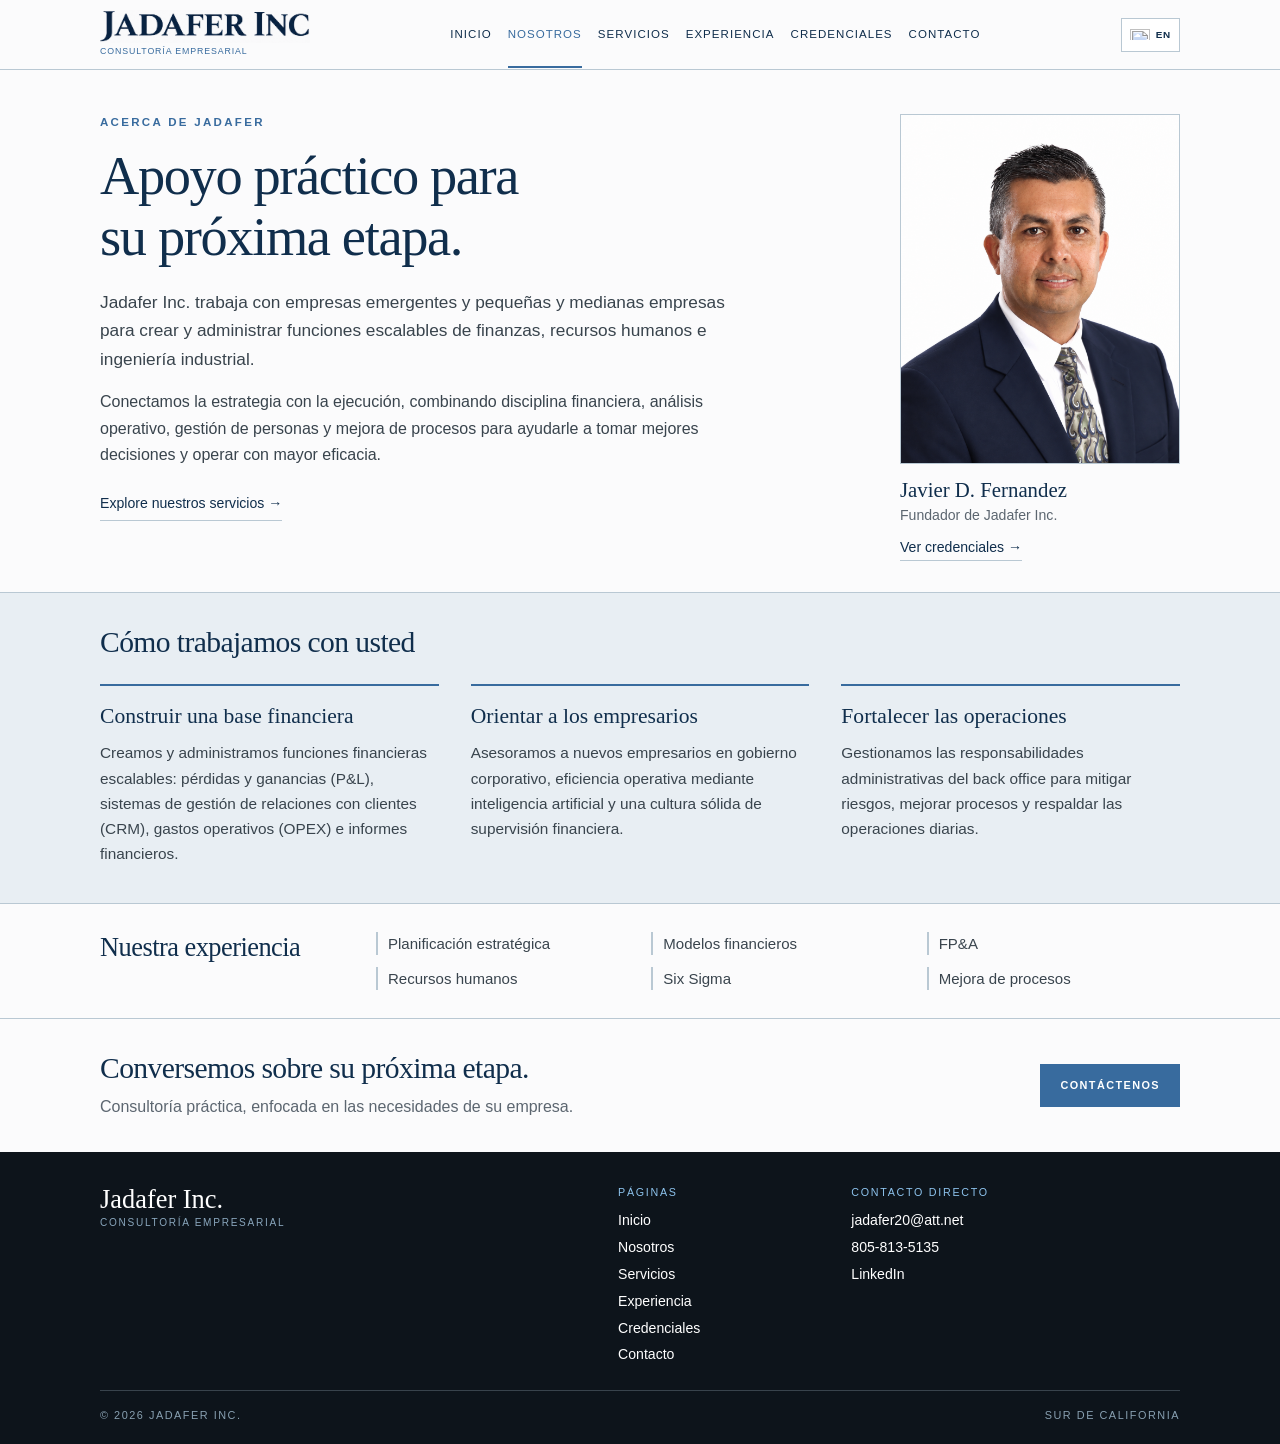
==== commit f1be1ebc: "Unify page layouts and use logo header lettering" ====
--- a/about-es.html
+++ b/about-es.html
@@ -1,4 +1,4 @@
-<!doctype html><html lang="es"><head><meta charset="utf-8"><meta name="viewport" content="width=device-width,initial-scale=1"><title>Nosotros | Jadafer Inc.</title><meta name="description" content="Consultoría empresarial: finanzas, estrategia, recursos humanos e ingeniería industrial."><link rel="stylesheet" href="style.css"><link rel="stylesheet" href="style-original-format.css"><link rel="alternate" hreflang="en" href="https://www.jadafer.com/about.html"><link rel="alternate" hreflang="es" href="https://www.jadafer.com/about-es.html"><link rel="stylesheet" href="home.css"><link rel="stylesheet" href="about.css"></head><body class="home-page about-page"><a class="skip" href="#main">Saltar al contenido</a><header><div class="wrap nav"><a class="brand" href="index-es.html"><span><strong>JADAFER INC.</strong><small>Consultoría empresarial</small></span></a><nav class="links" id="navigation" aria-label="Principal"><a href="index-es.html">Inicio</a><a href="about-es.html" class="active" aria-current="page">Nosotros</a><a href="services-es.html">Servicios</a><a href="experience-es.html">Experiencia</a><a href="credentials-es.html">Credenciales</a><a href="contact-es.html">Contacto</a></nav><div class="nav-actions"><a class="flag-switch" href="about.html" lang="en" aria-label="View this page in English" title="English"><img src="https://flagcdn.com/w20/us.png" width="20" height="11" alt=""><span>EN</span></a></div><button class="menu" aria-controls="navigation" aria-label="Abrir menú" aria-expanded="false">☰</button></div></header><main id="main">
+<!doctype html><html lang="es"><head><meta charset="utf-8"><meta name="viewport" content="width=device-width,initial-scale=1"><title>Nosotros | Jadafer Inc.</title><meta name="description" content="Consultoría empresarial: finanzas, estrategia, recursos humanos e ingeniería industrial."><link rel="stylesheet" href="style.css"><link rel="stylesheet" href="style-original-format.css"><link rel="alternate" hreflang="en" href="https://www.jadafer.com/about.html"><link rel="alternate" hreflang="es" href="https://www.jadafer.com/about-es.html"><link rel="stylesheet" href="home.css"><link rel="stylesheet" href="about.css"><link rel="stylesheet" href="site.css"></head><body class="home-page about-page"><a class="skip" href="#main">Saltar al contenido</a><header><div class="wrap nav"><a class="brand" href="index-es.html"><span><span class="brand-wordmark"><img src="jadafer-logo.png" alt="Jadafer Inc." width="1254" height="1254"></span><small>Consultoría empresarial</small></span></a><nav class="links" id="navigation" aria-label="Principal"><a href="index-es.html">Inicio</a><a href="about-es.html" class="active" aria-current="page">Nosotros</a><a href="services-es.html">Servicios</a><a href="experience-es.html">Experiencia</a><a href="credentials-es.html">Credenciales</a><a href="contact-es.html">Contacto</a></nav><div class="nav-actions"><a class="flag-switch" href="about.html" lang="en" aria-label="View this page in English" title="English"><img src="https://flagcdn.com/w20/us.png" width="20" height="11" alt=""><span>EN</span></a></div><button class="menu" aria-controls="navigation" aria-label="Abrir menú" aria-expanded="false">☰</button></div></header><main id="main">
 <section class="about-intro"><div class="wrap about-intro-grid"><div class="about-copy"><p class="eyebrow">Acerca de Jadafer</p><h1>Apoyo práctico para<br>su próxima etapa.</h1><p class="about-lead">Jadafer Inc. trabaja con empresas emergentes y pequeñas y medianas empresas para crear y administrar funciones escalables de finanzas, recursos humanos e ingeniería industrial.</p><p>Conectamos la estrategia con la ejecución, combinando disciplina financiera, análisis operativo, gestión de personas y mejora de procesos para ayudarle a tomar mejores decisiones y operar con mayor eficacia.</p><a class="home-text-link" href="services-es.html">Explore nuestros servicios <span aria-hidden="true">→</span></a></div><figure class="about-founder"><img src="javier-fernandez-founder.png" alt="Javier D. Fernandez" width="280" height="350"><figcaption><strong>Javier D. Fernandez</strong><span>Fundador de Jadafer Inc.</span><a class="home-text-link" href="credentials-es.html">Ver credenciales <span aria-hidden="true">→</span></a></figcaption></figure></div></section>
 <section class="about-method" aria-labelledby="method-title"><div class="wrap"><h2 id="method-title">Cómo trabajamos con usted</h2><div class="about-pillar-grid"><article class="about-pillar"><h3>Construir una base financiera</h3><p>Creamos y administramos funciones financieras escalables: pérdidas y ganancias (P&amp;L), sistemas de gestión de relaciones con clientes (CRM), gastos operativos (OPEX) e informes financieros.</p></article><article class="about-pillar"><h3>Orientar a los empresarios</h3><p>Asesoramos a nuevos empresarios en gobierno corporativo, eficiencia operativa mediante inteligencia artificial y una cultura sólida de supervisión financiera.</p></article><article class="about-pillar"><h3>Fortalecer las operaciones</h3><p>Gestionamos las responsabilidades administrativas del back office para mitigar riesgos, mejorar procesos y respaldar las operaciones diarias.</p></article></div></div></section>
 <section class="about-expertise" aria-labelledby="expertise-title"><div class="wrap about-expertise-grid"><h2 id="expertise-title">Nuestra experiencia</h2><ul><li>Planificación estratégica</li><li>Modelos financieros</li><li>FP&amp;A</li><li>Recursos humanos</li><li>Six Sigma</li><li>Mejora de procesos</li></ul></div></section>
--- a/style.css
+++ b/style.css
@@ -1,3 +1,3 @@
-:root{--ink:#15171a;--muted:#5c6670;--red:#b52b20;--blue:#dfe8ef;--line:#b9c8d3;--paper:#fbfbfc;--night:#0d141b;--max:1120px}*{box-sizing:border-box}html{scroll-behavior:smooth}body{margin:0;background:var(--paper);color:var(--ink);font-family:Arial,Helvetica,sans-serif;font-size:16px;line-height:1.55}a{color:inherit;text-decoration:none}img{display:block;max-width:100%}.wrap{width:min(var(--max),calc(100% - 44px));margin:auto}.serif,h1,h2,h3,.quote{font-family:Georgia,'Times New Roman',serif;font-weight:400}.eyebrow{font-size:.72rem;letter-spacing:.2em;text-transform:uppercase;color:var(--red);font-weight:700}.rule{height:1px;background:var(--line);flex:1}.section-label{display:flex;align-items:center;gap:16px;margin-bottom:30px}.section-label .eyebrow{white-space:nowrap}header{height:70px;border-bottom:1px solid var(--line);background:rgba(251,251,252,.96);position:sticky;top:0;z-index:20}.nav{height:100%;display:flex;align-items:center;justify-content:space-between;gap:28px}.brand{display:grid;grid-template-columns:34px auto;gap:10px;align-items:center}.monogram{width:34px;height:34px;background:var(--night);color:white;display:grid;place-items:center;font:700 .85rem Georgia}.brand strong{display:block;font:400 1rem Georgia}.brand small{display:block;color:var(--red);letter-spacing:.14em;font-size:.57rem;text-transform:uppercase}.links{display:flex;gap:25px;align-items:center;font-size:.72rem;letter-spacing:.14em;text-transform:uppercase}.links a{padding:25px 0 22px;border-bottom:2px solid transparent}.links a:hover,.links a.active{color:var(--red);border-color:var(--red)}.nav-actions{display:flex;gap:8px;align-items:center}.icon-btn{width:34px;height:34px;border:1px solid var(--line);display:grid;place-items:center;background:white;font-size:.7rem}.icon-btn svg{width:14px;height:14px;fill:currentColor}.flag-switch{height:34px;min-width:54px;padding:0 8px;border:1px solid var(--line);display:flex;align-items:center;justify-content:center;gap:6px;background:#fff;font-size:.62rem;font-weight:700;letter-spacing:.08em}.flag-switch:hover{border-color:#8295a4;background:#f3f6f8}.flag-switch img{display:block;width:20px;height:auto;flex:0 0 auto}.menu{display:none;border:1px solid var(--line);background:#fff;width:40px;height:36px;font-size:1.2rem}.hero{padding:92px 0 72px}.hero-top{display:grid;grid-template-columns:320px 1fr;gap:48px;align-items:center}.headshot-frame{border:1px solid #8299aa;padding:9px}.headshot-frame img{width:100%;aspect-ratio:4/5;object-fit:cover;object-position:center top}.hero-copy h1{font-size:clamp(3.2rem,6vw,6.25rem);line-height:.91;letter-spacing:-.055em;margin:15px 0 0;max-width:760px}.hero-copy em{display:block;color:var(--red);font-weight:400}.hero-lower{border-top:1px solid var(--line);margin-top:38px;padding-top:30px;display:grid;grid-template-columns:1.1fr auto;gap:35px;align-items:end}.hero-lower p{max-width:760px;margin:0;color:#303941}.actions{display:flex;gap:12px;flex-wrap:wrap}.btn{display:inline-flex;align-items:center;justify-content:center;min-height:43px;padding:0 19px;border:1px solid #8295a4;text-transform:uppercase;letter-spacing:.13em;font-size:.68rem;font-weight:700;background:white}.btn.red{background:var(--red);border-color:var(--red);color:white}.btn:hover{transform:translateY(-1px)}section.band{background:#e8eef3;border-block:1px solid var(--line)}.band-pad{padding:82px 0}.split-intro{display:grid;grid-template-columns:minmax(0,1.55fr) minmax(300px,.85fr);gap:56px;align-items:start}.split-intro h2,.page-title{font-size:clamp(3rem,4.35vw,4.75rem);line-height:.94;letter-spacing:-.045em;margin:0}.split-intro p{margin:6px 0 0;color:#39444d;max-width:430px}.automation{margin-top:42px;border-top:1px solid #91a6b4}.auto-row{display:grid;grid-template-columns:42px 1.2fr 28px 1fr;gap:18px;align-items:center;padding:17px 0;border-bottom:1px solid #b6c5d0}.auto-row s{color:#6b757e}.auto-row b{color:var(--red)}.auto-icon{width:32px;height:32px;border:1px solid #91a6b4;display:grid;place-items:center;color:var(--red)}.wide-photo{padding:72px 0}.wide-photo img{width:100%;height:auto}.caption{font-size:.62rem;letter-spacing:.18em;text-transform:uppercase;color:var(--red);margin-top:8px}.facts{padding:20px 0 70px}.fact-grid{display:grid;grid-template-columns:repeat(3,1fr);border-top:1px solid var(--line)}.fact{padding:25px 20px;border-right:1px solid var(--line);text-align:center}.fact:nth-child(3n){border-right:0}.fact strong{display:block;font:400 2.65rem Georgia;color:var(--red);line-height:1}.fact span{display:block;margin-top:8px;color:#414a52}.quote-band{padding:70px 0}.quote{font-size:clamp(2.2rem,4.2vw,4.4rem);line-height:1.02;max-width:850px}.services{padding:76px 0}.service-grid{display:grid;grid-template-columns:1fr 1fr}.service{padding:24px 28px 28px 0;border-top:1px solid var(--line)}.service:nth-child(even){padding-left:28px;border-left:1px solid var(--line)}.service h3{font-size:1.55rem;margin:0 0 9px}.service p{margin:0;color:var(--muted)}.cta{background:#e8eef3;border-top:1px solid var(--line);padding:68px 0}.cta-grid{display:grid;grid-template-columns:1fr auto;align-items:end;gap:30px}.cta h2{font-size:clamp(2.5rem,4.5vw,4.6rem);line-height:.96;margin:0;max-width:700px}.page-hero{padding:80px 0 48px}.page-title{max-width:900px}.page-photo{margin-top:52px}.page-photo img{width:100%;aspect-ratio:16/9;object-fit:cover}.profile-grid{display:grid;grid-template-columns:1.5fr .65fr;gap:70px;padding:54px 0 75px;border-top:1px solid var(--line)}.profile-copy p:first-child:first-letter{float:left;font:400 4rem Georgia;color:var(--red);line-height:.72;padding-right:8px}.side-image{border-left:1px solid var(--line);padding-left:30px}.side-image img{aspect-ratio:4/5;object-fit:cover}.mini-stat{padding:17px 0;border-bottom:1px solid var(--line)}.mini-stat strong{display:block;font:400 2rem Georgia;color:var(--red)}.career{padding:30px 0 80px}.job{display:grid;grid-template-columns:175px 1fr;gap:35px;padding:34px 0;border-top:1px solid var(--line)}.job-meta{font-size:.68rem;letter-spacing:.13em;text-transform:uppercase;color:var(--red)}.job h2{font-size:2rem;margin:0}.job .role{color:var(--red);margin:3px 0 16px}.job ul{padding-left:18px;margin:14px 0 0}.job li{margin:9px 0}.credentials{padding:35px 0 80px}.cred-section{border-top:1px solid var(--line);padding:30px 0 12px}.edu-row,.cert-row{display:grid;grid-template-columns:170px 1fr auto;gap:28px;padding:18px 0;border-bottom:1px solid #cbd6dd}.edu-row h3,.cert-row h3{font-size:1.2rem;margin:0}.cap-grid{display:grid;grid-template-columns:1fr 1fr;margin-top:30px}.cap{padding:20px 28px 20px 0;border-top:1px solid var(--line)}.cap:nth-child(even){padding-left:28px;border-left:1px solid var(--line)}.cap h3{color:var(--red);font:700 .72rem Arial;text-transform:uppercase;letter-spacing:.16em}.cap ul{list-style:none;padding:0;margin:0}.cap li{margin:6px 0}.contact-main{display:grid;grid-template-columns:1.3fr .7fr;gap:55px;padding:40px 0 75px;border-top:1px solid var(--line)}.contact-list{border-top:1px solid var(--line)}.contact-row{display:grid;grid-template-columns:110px 1fr;padding:16px 0;border-bottom:1px solid var(--line)}.contact-row span:first-child{color:#7a858d;text-transform:uppercase;letter-spacing:.14em;font-size:.68rem}.contact-linkedin-label{display:flex;align-items:center;gap:7px}.contact-linkedin-label svg{width:14px;height:14px;fill:#0a66c2;flex:0 0 auto}.resume-box{border-left:1px solid var(--line);padding-left:34px}.resume-box p{color:var(--muted)}.faq-grid{display:grid;grid-template-columns:1fr 1fr;gap:0 45px}.faq{border-left:2px solid var(--line);padding:0 0 24px 18px}.faq h3{font-size:1.3rem;margin:0 0 9px}.faq p{margin:0;color:var(--muted)}footer{background:var(--night);color:white;padding:58px 0 28px}.footer-grid{display:grid;grid-template-columns:1.1fr .45fr .75fr;gap:60px}.footer-name{font:400 2rem Georgia}.footer-tag{font-size:.63rem;letter-spacing:.17em;color:#89a6bc;text-transform:uppercase}.footer-head{font-size:.67rem;text-transform:uppercase;letter-spacing:.16em;color:#dc6d63}.footer-links{display:grid;gap:8px;margin-top:14px}.footer-bottom{border-top:1px solid #38434c;margin-top:45px;padding-top:20px;display:flex;justify-content:space-between;color:#88a0b1;font-size:.68rem;letter-spacing:.14em;text-transform:uppercase}@media(max-width:850px){header{height:auto}.nav{min-height:66px}.links{display:none;position:absolute;top:66px;left:0;right:0;background:var(--paper);padding:15px 22px;border-bottom:1px solid var(--line);flex-direction:column;align-items:flex-start}.links.open{display:flex}.links a{padding:8px 0}.menu{display:block}.nav-actions{display:flex;margin-left:auto}.hero-top,.hero-lower,.split-intro,.profile-grid,.contact-main,.cta-grid{grid-template-columns:1fr}.hero-top{gap:36px}.headshot-frame{max-width:420px}.hero-lower{align-items:start}.fact-grid{grid-template-columns:1fr 1fr}.fact:nth-child(3n){padding-left:0}.job{grid-template-columns:1fr;gap:10px}.page-photo img{aspect-ratio:4/3}.footer-grid{grid-template-columns:1fr 1fr}.footer-grid>div:first-child{grid-column:1/-1}}@media(max-width:580px){.wrap{width:min(100% - 30px,var(--max))}.hero,.page-hero{padding-top:55px}.hero-copy h1,.page-title,.split-intro h2{font-size:3rem}.service-grid,.cap-grid,.faq-grid,.fact-grid{grid-template-columns:1fr}.service:nth-child(even),.cap:nth-child(even){padding-left:0;border-left:0}.fact{border-right:0;border-bottom:1px solid var(--line)}.auto-row{grid-template-columns:36px 1fr}.auto-row b{grid-column:2}.auto-row>span:nth-child(3){display:none}.edu-row,.cert-row{grid-template-columns:1fr;gap:7px}.footer-grid{grid-template-columns:1fr}.footer-grid>div:first-child{grid-column:auto}.footer-bottom{display:grid;gap:8px}.brand strong{font-size:.9rem}}
+:root{--ink:#102e4c;--muted:#5c6670;--red:#386b9e;--blue:#dfe8ef;--line:#b9c8d3;--paper:#fbfbfc;--night:#0d141b;--max:1120px}*{box-sizing:border-box}html{scroll-behavior:smooth}body{margin:0;background:var(--paper);color:var(--ink);font-family:Arial,Helvetica,sans-serif;font-size:16px;line-height:1.55}a{color:inherit;text-decoration:none}img{display:block;max-width:100%}.wrap{width:min(var(--max),calc(100% - 44px));margin:auto}.serif,h1,h2,h3,.quote{font-family:Georgia,'Times New Roman',serif;font-weight:400}.eyebrow{font-size:.72rem;letter-spacing:.2em;text-transform:uppercase;color:var(--red);font-weight:700}.rule{height:1px;background:var(--line);flex:1}.section-label{display:flex;align-items:center;gap:16px;margin-bottom:30px}.section-label .eyebrow{white-space:nowrap}header{height:70px;border-bottom:1px solid var(--line);background:rgba(251,251,252,.96);position:sticky;top:0;z-index:20}.nav{height:100%;display:flex;align-items:center;justify-content:space-between;gap:28px}.brand{display:grid;grid-template-columns:34px auto;gap:10px;align-items:center}.monogram{width:34px;height:34px;background:var(--night);color:white;display:grid;place-items:center;font:700 .85rem Georgia}.brand strong{display:block;font:400 1rem Georgia}.brand small{display:block;color:var(--red);letter-spacing:.14em;font-size:.57rem;text-transform:uppercase}.links{display:flex;gap:25px;align-items:center;font-size:.72rem;letter-spacing:.14em;text-transform:uppercase}.links a{padding:25px 0 22px;border-bottom:2px solid transparent}.links a:hover,.links a.active{color:var(--red);border-color:var(--red)}.nav-actions{display:flex;gap:8px;align-items:center}.icon-btn{width:34px;height:34px;border:1px solid var(--line);display:grid;place-items:center;background:white;font-size:.7rem}.icon-btn svg{width:14px;height:14px;fill:currentColor}.flag-switch{height:34px;min-width:54px;padding:0 8px;border:1px solid var(--line);display:flex;align-items:center;justify-content:center;gap:6px;background:#fff;font-size:.62rem;font-weight:700;letter-spacing:.08em}.flag-switch:hover{border-color:#8295a4;background:#f3f6f8}.flag-switch img{display:block;width:20px;height:auto;flex:0 0 auto}.menu{display:none;border:1px solid var(--line);background:#fff;width:40px;height:36px;font-size:1.2rem}.hero{padding:92px 0 72px}.hero-top{display:grid;grid-template-columns:320px 1fr;gap:48px;align-items:center}.headshot-frame{border:1px solid #8299aa;padding:9px}.headshot-frame img{width:100%;aspect-ratio:4/5;object-fit:cover;object-position:center top}.hero-copy h1{font-size:clamp(3.2rem,6vw,6.25rem);line-height:.91;letter-spacing:-.055em;margin:15px 0 0;max-width:760px}.hero-copy em{display:block;color:var(--red);font-weight:400}.hero-lower{border-top:1px solid var(--line);margin-top:38px;padding-top:30px;display:grid;grid-template-columns:1.1fr auto;gap:35px;align-items:end}.hero-lower p{max-width:760px;margin:0;color:#303941}.actions{display:flex;gap:12px;flex-wrap:wrap}.btn{display:inline-flex;align-items:center;justify-content:center;min-height:43px;padding:0 19px;border:1px solid #8295a4;text-transform:uppercase;letter-spacing:.13em;font-size:.68rem;font-weight:700;background:white}.btn.red{background:var(--red);border-color:var(--red);color:white}.btn:hover{transform:translateY(-1px)}section.band{background:#e8eef3;border-block:1px solid var(--line)}.band-pad{padding:82px 0}.split-intro{display:grid;grid-template-columns:minmax(0,1.55fr) minmax(300px,.85fr);gap:56px;align-items:start}.split-intro h2,.page-title{font-size:clamp(3rem,4.35vw,4.75rem);line-height:.94;letter-spacing:-.045em;margin:0}.split-intro p{margin:6px 0 0;color:#39444d;max-width:430px}.automation{margin-top:42px;border-top:1px solid #91a6b4}.auto-row{display:grid;grid-template-columns:42px 1.2fr 28px 1fr;gap:18px;align-items:center;padding:17px 0;border-bottom:1px solid #b6c5d0}.auto-row s{color:#6b757e}.auto-row b{color:var(--red)}.auto-icon{width:32px;height:32px;border:1px solid #91a6b4;display:grid;place-items:center;color:var(--red)}.wide-photo{padding:72px 0}.wide-photo img{width:100%;height:auto}.caption{font-size:.62rem;letter-spacing:.18em;text-transform:uppercase;color:var(--red);margin-top:8px}.facts{padding:20px 0 70px}.fact-grid{display:grid;grid-template-columns:repeat(3,1fr);border-top:1px solid var(--line)}.fact{padding:25px 20px;border-right:1px solid var(--line);text-align:center}.fact:nth-child(3n){border-right:0}.fact strong{display:block;font:400 2.65rem Georgia;color:var(--red);line-height:1}.fact span{display:block;margin-top:8px;color:#414a52}.quote-band{padding:70px 0}.quote{font-size:clamp(2.2rem,4.2vw,4.4rem);line-height:1.02;max-width:850px}.services{padding:76px 0}.service-grid{display:grid;grid-template-columns:1fr 1fr}.service{padding:24px 28px 28px 0;border-top:1px solid var(--line)}.service:nth-child(even){padding-left:28px;border-left:1px solid var(--line)}.service h3{font-size:1.55rem;margin:0 0 9px}.service p{margin:0;color:var(--muted)}.cta{background:#e8eef3;border-top:1px solid var(--line);padding:68px 0}.cta-grid{display:grid;grid-template-columns:1fr auto;align-items:end;gap:30px}.cta h2{font-size:clamp(2.5rem,4.5vw,4.6rem);line-height:.96;margin:0;max-width:700px}.page-hero{padding:80px 0 48px}.page-title{max-width:900px}.page-photo{margin-top:52px}.page-photo img{width:100%;aspect-ratio:16/9;object-fit:cover}.profile-grid{display:grid;grid-template-columns:1.5fr .65fr;gap:70px;padding:54px 0 75px;border-top:1px solid var(--line)}.profile-copy p:first-child:first-letter{float:left;font:400 4rem Georgia;color:var(--red);line-height:.72;padding-right:8px}.side-image{border-left:1px solid var(--line);padding-left:30px}.side-image img{aspect-ratio:4/5;object-fit:cover}.mini-stat{padding:17px 0;border-bottom:1px solid var(--line)}.mini-stat strong{display:block;font:400 2rem Georgia;color:var(--red)}.career{padding:30px 0 80px}.job{display:grid;grid-template-columns:175px 1fr;gap:35px;padding:34px 0;border-top:1px solid var(--line)}.job-meta{font-size:.68rem;letter-spacing:.13em;text-transform:uppercase;color:var(--red)}.job h2{font-size:2rem;margin:0}.job .role{color:var(--red);margin:3px 0 16px}.job ul{padding-left:18px;margin:14px 0 0}.job li{margin:9px 0}.credentials{padding:35px 0 80px}.cred-section{border-top:1px solid var(--line);padding:30px 0 12px}.edu-row,.cert-row{display:grid;grid-template-columns:170px 1fr auto;gap:28px;padding:18px 0;border-bottom:1px solid #cbd6dd}.edu-row h3,.cert-row h3{font-size:1.2rem;margin:0}.cap-grid{display:grid;grid-template-columns:1fr 1fr;margin-top:30px}.cap{padding:20px 28px 20px 0;border-top:1px solid var(--line)}.cap:nth-child(even){padding-left:28px;border-left:1px solid var(--line)}.cap h3{color:var(--red);font:700 .72rem Arial;text-transform:uppercase;letter-spacing:.16em}.cap ul{list-style:none;padding:0;margin:0}.cap li{margin:6px 0}.contact-main{display:grid;grid-template-columns:1.3fr .7fr;gap:55px;padding:40px 0 75px;border-top:1px solid var(--line)}.contact-list{border-top:1px solid var(--line)}.contact-row{display:grid;grid-template-columns:110px 1fr;padding:16px 0;border-bottom:1px solid var(--line)}.contact-row span:first-child{color:#7a858d;text-transform:uppercase;letter-spacing:.14em;font-size:.68rem}.contact-linkedin-label{display:flex;align-items:center;gap:7px}.contact-linkedin-label svg{width:14px;height:14px;fill:#0a66c2;flex:0 0 auto}.resume-box{border-left:1px solid var(--line);padding-left:34px}.resume-box p{color:var(--muted)}.faq-grid{display:grid;grid-template-columns:1fr 1fr;gap:0 45px}.faq{border-left:2px solid var(--line);padding:0 0 24px 18px}.faq h3{font-size:1.3rem;margin:0 0 9px}.faq p{margin:0;color:var(--muted)}footer{background:var(--night);color:white;padding:58px 0 28px}.footer-grid{display:grid;grid-template-columns:1.1fr .45fr .75fr;gap:60px}.footer-name{font:400 2rem Georgia}.footer-tag{font-size:.63rem;letter-spacing:.17em;color:#89a6bc;text-transform:uppercase}.footer-head{font-size:.67rem;text-transform:uppercase;letter-spacing:.16em;color:#8dc3ed}.footer-links{display:grid;gap:8px;margin-top:14px}.footer-bottom{border-top:1px solid #38434c;margin-top:45px;padding-top:20px;display:flex;justify-content:space-between;color:#88a0b1;font-size:.68rem;letter-spacing:.14em;text-transform:uppercase}@media(max-width:850px){header{height:auto}.nav{min-height:66px}.links{display:none;position:absolute;top:66px;left:0;right:0;background:var(--paper);padding:15px 22px;border-bottom:1px solid var(--line);flex-direction:column;align-items:flex-start}.links.open{display:flex}.links a{padding:8px 0}.menu{display:block}.nav-actions{display:flex;margin-left:auto}.hero-top,.hero-lower,.split-intro,.profile-grid,.contact-main,.cta-grid{grid-template-columns:1fr}.hero-top{gap:36px}.headshot-frame{max-width:420px}.hero-lower{align-items:start}.fact-grid{grid-template-columns:1fr 1fr}.fact:nth-child(3n){padding-left:0}.job{grid-template-columns:1fr;gap:10px}.page-photo img{aspect-ratio:4/3}.footer-grid{grid-template-columns:1fr 1fr}.footer-grid>div:first-child{grid-column:1/-1}}@media(max-width:580px){.wrap{width:min(100% - 30px,var(--max))}.hero,.page-hero{padding-top:55px}.hero-copy h1,.page-title,.split-intro h2{font-size:3rem}.service-grid,.cap-grid,.faq-grid,.fact-grid{grid-template-columns:1fr}.service:nth-child(even),.cap:nth-child(even){padding-left:0;border-left:0}.fact{border-right:0;border-bottom:1px solid var(--line)}.auto-row{grid-template-columns:36px 1fr}.auto-row b{grid-column:2}.auto-row>span:nth-child(3){display:none}.edu-row,.cert-row{grid-template-columns:1fr;gap:7px}.footer-grid{grid-template-columns:1fr}.footer-grid>div:first-child{grid-column:auto}.footer-bottom{display:grid;gap:8px}.brand strong{font-size:.9rem}}
 
 .brand{grid-template-columns:auto}.brand small{font-size:.55rem}.nav{gap:18px}.links{gap:16px;letter-spacing:.09em}.logo-frame{padding:20px;background:white;border:1px solid var(--line)}.logo-frame img{width:100%;height:auto}.service ul{padding-left:20px;color:var(--muted)}.client-grid{display:grid;grid-template-columns:repeat(3,1fr);gap:25px;padding:32px 0}.client-grid img{width:100%;height:75px;object-fit:contain}.founder-intro{margin-top:30px;color:var(--muted)}.side-image{min-width:0}a:focus-visible,button:focus-visible{outline:3px solid var(--red);outline-offset:4px}.skip{position:absolute;left:15px;top:-100px;background:white;padding:10px;z-index:100}.skip:focus{top:10px}@media(max-width:850px){.side-image,.resume-box{border-left:0;padding-left:0}.section-label .eyebrow{white-space:normal}}@media(max-width:580px){.client-grid{grid-template-columns:1fr 1fr}.contact-row{grid-template-columns:1fr;gap:6px}.brand small{letter-spacing:.06em}}@media(prefers-reduced-motion:reduce){html{scroll-behavior:auto}.btn:hover{transform:none}}
--- a/site.css
+++ b/site.css
@@ -0,0 +1,65 @@
+/* Shared frame for every English and Spanish page. */
+:root{--max:1080px}
+.wrap,.home-page .wrap{max-width:1080px}
+.brand{display:block;flex-shrink:0}
+.brand-wordmark{position:relative;display:block;width:210px;height:33px;overflow:hidden}
+.brand-wordmark img{position:absolute;width:240px;height:240px;max-width:none;left:-16px;top:-137px;mix-blend-mode:multiply}
+.brand small{font-size:.55rem;letter-spacing:.1em;margin-top:2px}
+.home-hero,.about-intro,.credentials-intro,.page-hero{padding:44px 0 32px}
+.about-intro-grid{align-items:start}
+.home-hero-grid{align-items:start}
+.home-intro .eyebrow,.about-copy .eyebrow,.credentials-intro .eyebrow{margin:0 0 14px}
+.page-hero .section-label{margin-bottom:14px}
+.page-hero .rule{display:none}
+.home-intro h1,.about-copy h1,.credentials-intro h1,.page-title{font-size:clamp(2.5rem,4.6vw,3.4rem);line-height:1.12;letter-spacing:-.025em;max-width:800px;margin:0}
+.about-copy h1{margin-bottom:20px}
+.page-hero p{max-width:760px;color:#39444d;line-height:1.65;margin:18px 0 0}
+.services-page .services{padding:0 0 32px}
+.services-page .service-grid{gap:0 28px}
+.services-page .service,.services-page .service:nth-child(even){padding:22px 0;border-left:0}
+.services-page .service h3{font-size:1.45rem;line-height:1.25}
+.services-page .service p,.services-page .service ul{font-size:.95rem;line-height:1.65}
+.services-page .service li{margin:5px 0}
+.services-page .band-pad{padding:32px 0}
+.services-page .split-intro{grid-template-columns:minmax(0,.9fr) minmax(0,1.25fr);gap:48px}
+.services-page .split-intro h2{font-size:clamp(2rem,3vw,2.65rem);line-height:1.12;letter-spacing:-.025em}
+.services-page .split-intro p+p{margin-top:14px}
+.services-page .section-label{margin-bottom:18px}
+.services-page .page-hero .section-label{margin-bottom:14px}
+.experience-page .career{padding:0 0 32px}
+.experience-page .job{grid-template-columns:175px minmax(0,1fr);padding:24px 0;gap:28px}
+.experience-page .job h2{font-size:1.65rem;line-height:1.25}
+.experience-page .job p{color:#39444d;line-height:1.65;margin:10px 0 0}
+.experience-page .career>.wrap>.section-label{margin:22px 0 16px}
+.contact-page .contact-main{padding:24px 0 38px;gap:40px}
+.contact-page .contact-main p{margin:0 0 20px;color:#39444d;line-height:1.65}
+.contact-page .resume-box h2{font-size:1.7rem;margin:0 0 12px}
+.cta{padding:32px 0}
+.cta-grid{align-items:center;gap:24px}
+.cta h2{font-size:1.85rem;line-height:1.2;letter-spacing:-.02em;max-width:720px}
+.cta p{color:var(--muted);margin:8px 0 0}
+footer,.home-page footer{padding:32px 0 20px}
+.footer-grid,.home-page .footer-grid{gap:36px}
+.footer-name,.home-page .footer-name{font-size:1.65rem}
+.footer-links,.home-page .footer-links{gap:5px;margin-top:10px;font-size:.88rem}
+.footer-bottom,.home-page .footer-bottom{margin-top:24px;padding-top:16px}
+@media(max-width:850px){
+ .services-page .split-intro{grid-template-columns:1fr;gap:20px}
+ .experience-page .job{grid-template-columns:1fr;gap:10px}
+ .cta-grid{grid-template-columns:1fr;align-items:start}
+ .cta .btn{justify-self:start}
+}
+@media(max-width:580px){
+ .brand-wordmark{width:170px;height:27px}
+ .brand-wordmark img{width:194px;height:194px;left:-13px;top:-111px}
+ .brand small{font-size:.47rem;letter-spacing:.035em}
+ .nav{gap:10px}
+ .home-hero,.about-intro,.credentials-intro,.page-hero{padding:28px 0}
+ .home-intro h1,.about-copy h1,.credentials-intro h1,.page-title{font-size:2.55rem;line-height:1.12}
+ .services-page .service-grid{grid-template-columns:1fr}
+ .services-page .service h3{font-size:1.3rem}
+ .services-page .band-pad{padding:28px 0}
+ .contact-page .contact-main{gap:28px;padding:24px 0 32px}
+ .cta h2{font-size:1.65rem}
+ .footer-grid,.home-page .footer-grid{gap:22px}
+}
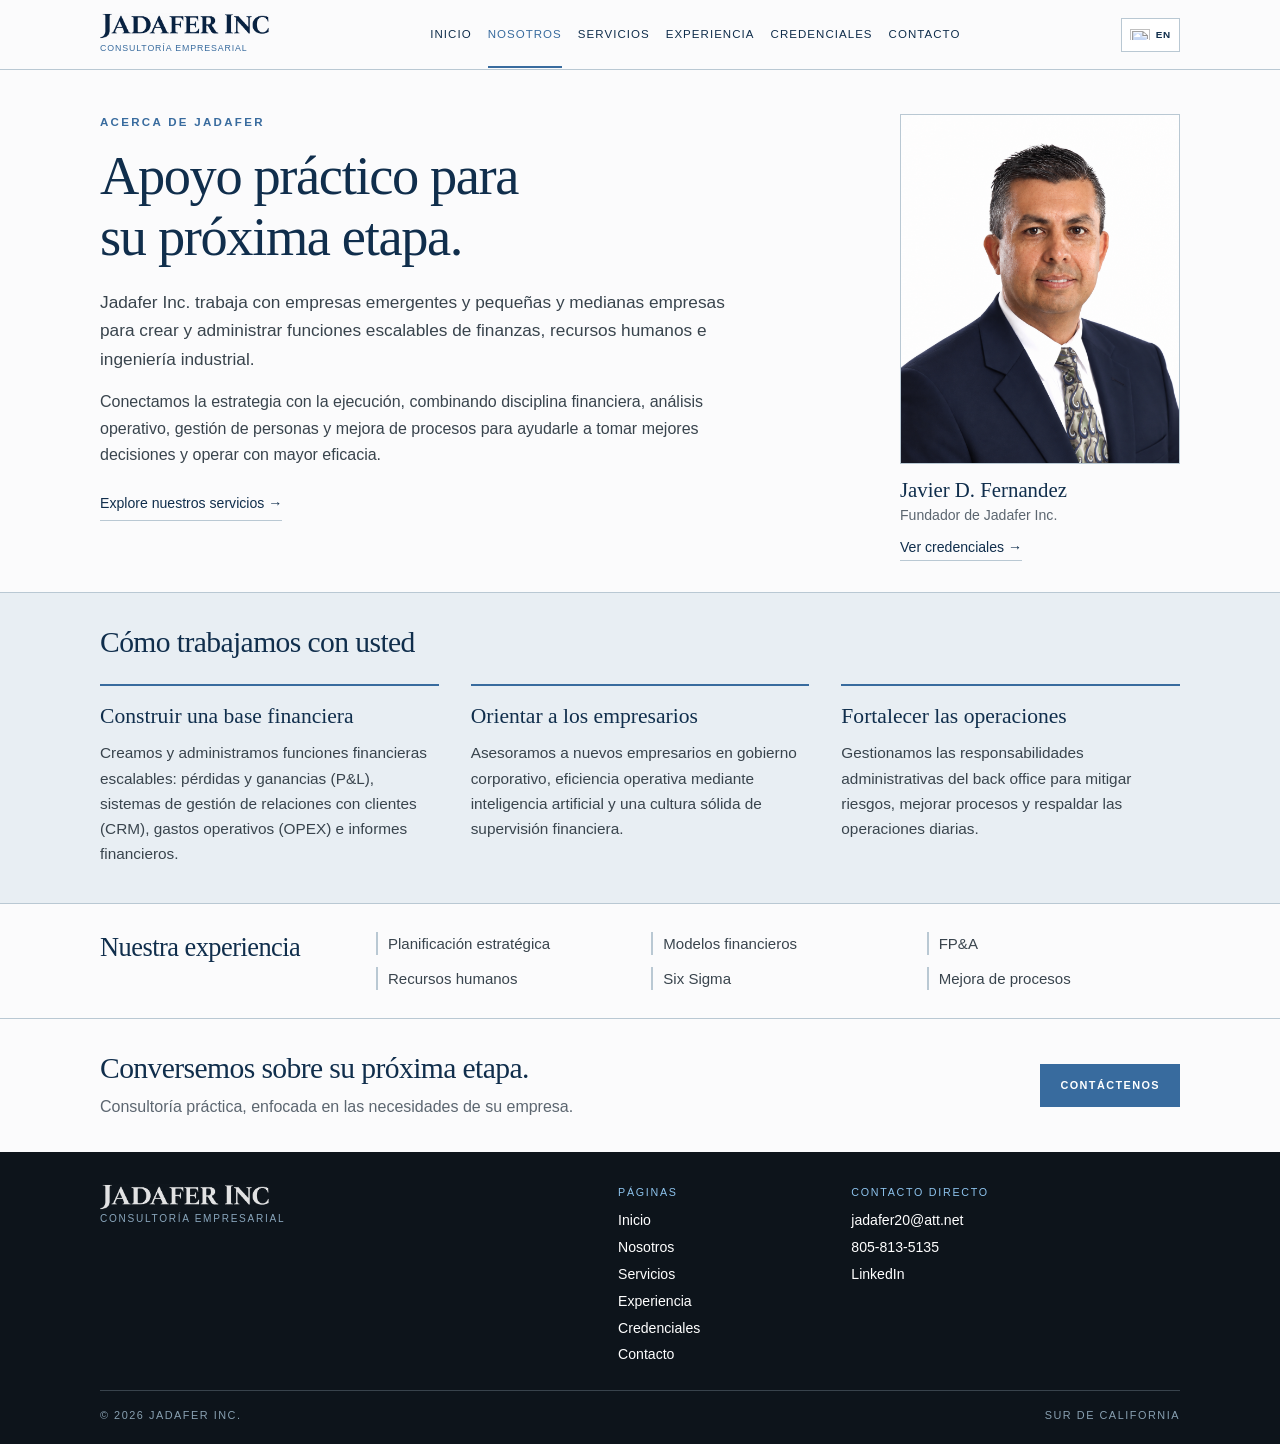
==== commit 8537fb5c: "Resize header and match Contact and footer logos" ====
--- a/about-es.html
+++ b/about-es.html
@@ -3,4 +3,4 @@
 <section class="about-method" aria-labelledby="method-title"><div class="wrap"><h2 id="method-title">Cómo trabajamos con usted</h2><div class="about-pillar-grid"><article class="about-pillar"><h3>Construir una base financiera</h3><p>Creamos y administramos funciones financieras escalables: pérdidas y ganancias (P&amp;L), sistemas de gestión de relaciones con clientes (CRM), gastos operativos (OPEX) e informes financieros.</p></article><article class="about-pillar"><h3>Orientar a los empresarios</h3><p>Asesoramos a nuevos empresarios en gobierno corporativo, eficiencia operativa mediante inteligencia artificial y una cultura sólida de supervisión financiera.</p></article><article class="about-pillar"><h3>Fortalecer las operaciones</h3><p>Gestionamos las responsabilidades administrativas del back office para mitigar riesgos, mejorar procesos y respaldar las operaciones diarias.</p></article></div></div></section>
 <section class="about-expertise" aria-labelledby="expertise-title"><div class="wrap about-expertise-grid"><h2 id="expertise-title">Nuestra experiencia</h2><ul><li>Planificación estratégica</li><li>Modelos financieros</li><li>FP&amp;A</li><li>Recursos humanos</li><li>Six Sigma</li><li>Mejora de procesos</li></ul></div></section>
 <section class="home-contact"><div class="wrap home-contact-grid"><div><h2>Conversemos sobre su próxima etapa.</h2><p>Consultoría práctica, enfocada en las necesidades de su empresa.</p></div><a class="btn red" href="contact-es.html">Contáctenos</a></div></section>
-</main><footer><div class="wrap"><div class="footer-grid"><div><div class="footer-name">Jadafer Inc.</div><div class="footer-tag">Consultoría empresarial</div></div><div><div class="footer-head">Páginas</div><div class="footer-links"><a href="index-es.html">Inicio</a><a href="about-es.html" class="active" aria-current="page">Nosotros</a><a href="services-es.html">Servicios</a><a href="experience-es.html">Experiencia</a><a href="credentials-es.html">Credenciales</a><a href="contact-es.html">Contacto</a></div></div><div><div class="footer-head">Contacto directo</div><div class="footer-links"><a href="mailto:JADAFER20@ATT.NET">jadafer20@att.net</a><a href="tel:+18058135135">805-813-5135</a><a href="https://www.linkedin.com/in/javierdfernandez">LinkedIn</a></div></div></div><div class="footer-bottom"><span>© <span data-year></span> Jadafer Inc.</span><span>Sur de California</span></div></div></footer><script src="app.js"></script></body></html>+</main><footer><div class="wrap"><div class="footer-grid"><div><div class="footer-name"><span class="brand-wordmark"><img src="jadafer-logo.png" alt="Jadafer Inc." width="1254" height="1254"></span></div><div class="footer-tag">Consultoría empresarial</div></div><div><div class="footer-head">Páginas</div><div class="footer-links"><a href="index-es.html">Inicio</a><a href="about-es.html" class="active" aria-current="page">Nosotros</a><a href="services-es.html">Servicios</a><a href="experience-es.html">Experiencia</a><a href="credentials-es.html">Credenciales</a><a href="contact-es.html">Contacto</a></div></div><div><div class="footer-head">Contacto directo</div><div class="footer-links"><a href="mailto:JADAFER20@ATT.NET">jadafer20@att.net</a><a href="tel:+18058135135">805-813-5135</a><a href="https://www.linkedin.com/in/javierdfernandez">LinkedIn</a></div></div></div><div class="footer-bottom"><span>© <span data-year></span> Jadafer Inc.</span><span>Sur de California</span></div></div></footer><script src="app.js"></script></body></html>
--- a/site.css
+++ b/site.css
@@ -2,8 +2,8 @@
 :root{--max:1080px}
 .wrap,.home-page .wrap{max-width:1080px}
 .brand{display:block;flex-shrink:0}
-.brand-wordmark{position:relative;display:block;width:210px;height:33px;overflow:hidden}
-.brand-wordmark img{position:absolute;width:240px;height:240px;max-width:none;left:-16px;top:-137px;mix-blend-mode:multiply}
+.brand-wordmark{position:relative;display:block;width:170px;height:27px;overflow:hidden}
+.brand-wordmark img{position:absolute;width:194px;height:194px;max-width:none;left:-13px;top:-111px;mix-blend-mode:multiply}
 .brand small{font-size:.55rem;letter-spacing:.1em;margin-top:2px}
 .home-hero,.about-intro,.credentials-intro,.page-hero{padding:44px 0 32px}
 .about-intro-grid{align-items:start}
@@ -63,3 +63,6 @@
  .cta h2{font-size:1.65rem}
  .footer-grid,.home-page .footer-grid{gap:22px}
 }
+
+.footer-name .brand-wordmark img{filter:grayscale(1) invert(1);mix-blend-mode:screen}
+.contact-wordmark .brand-wordmark{margin-bottom:12px}
